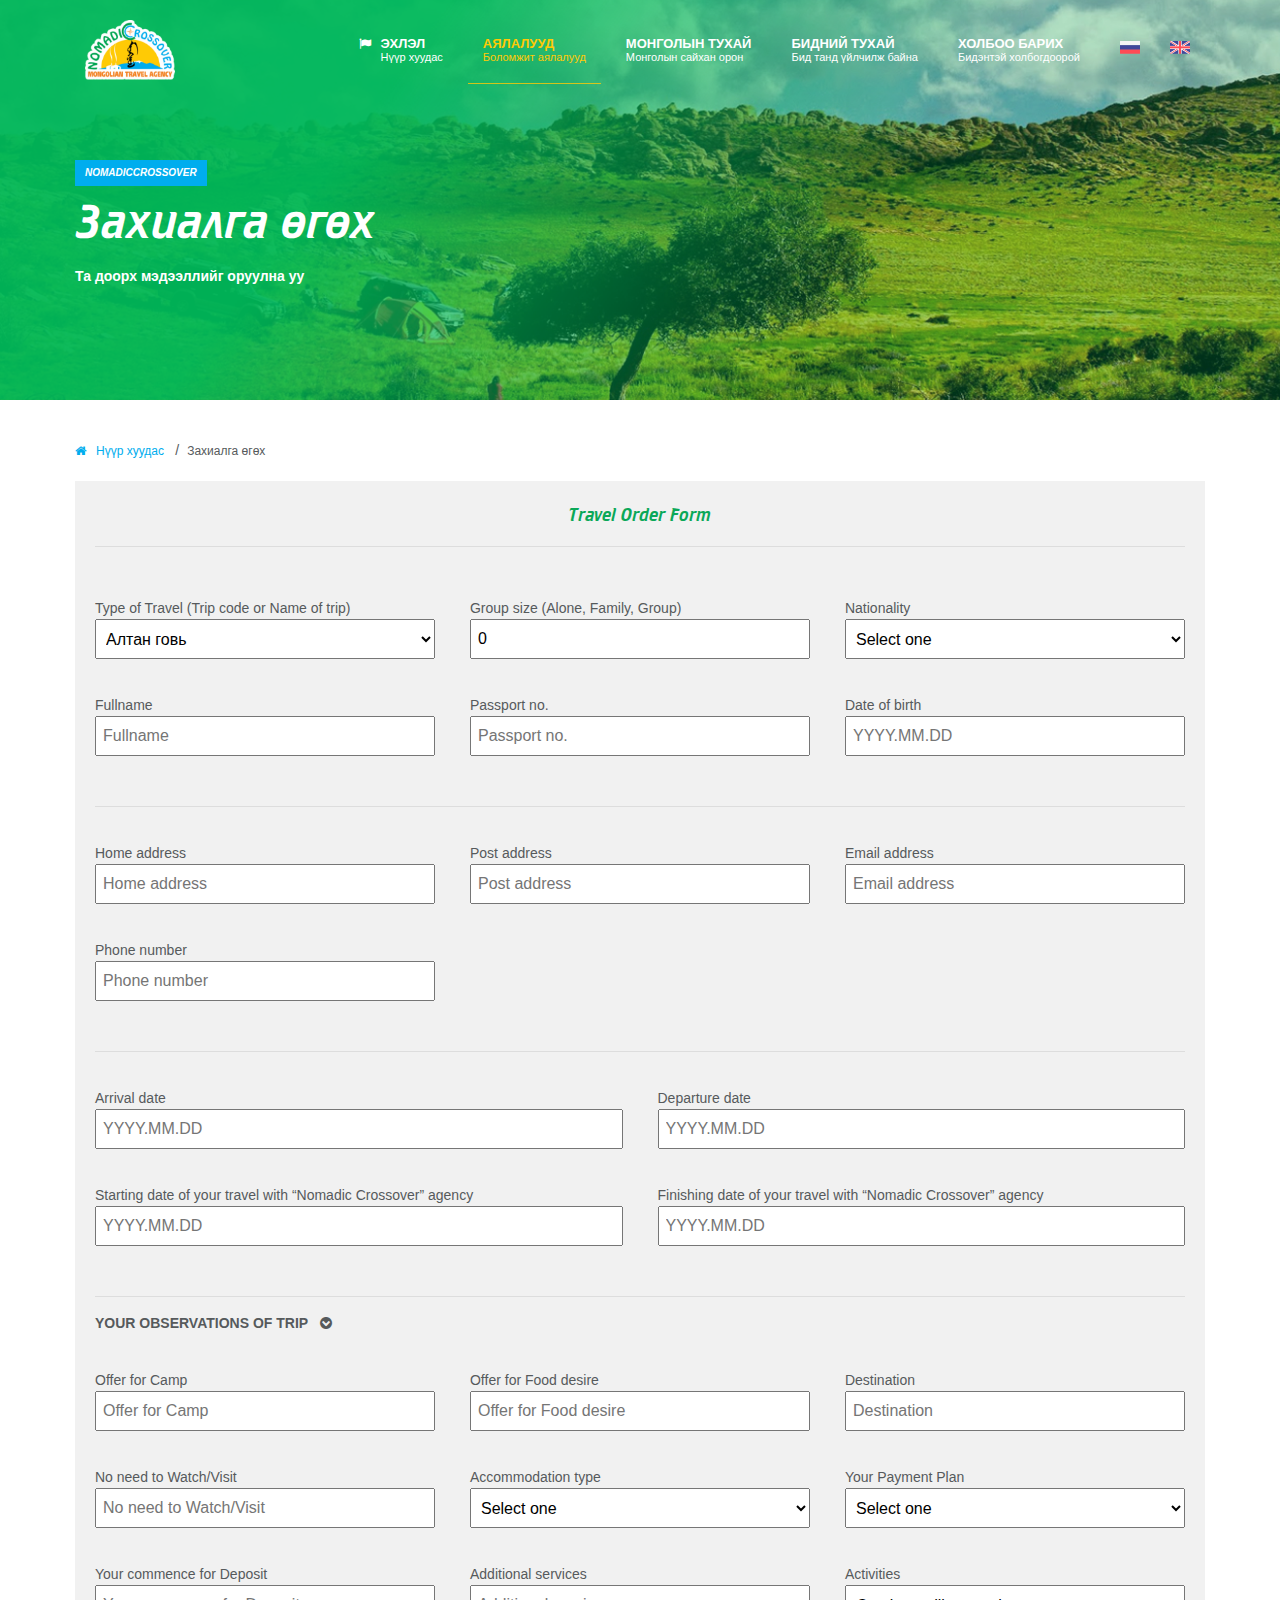
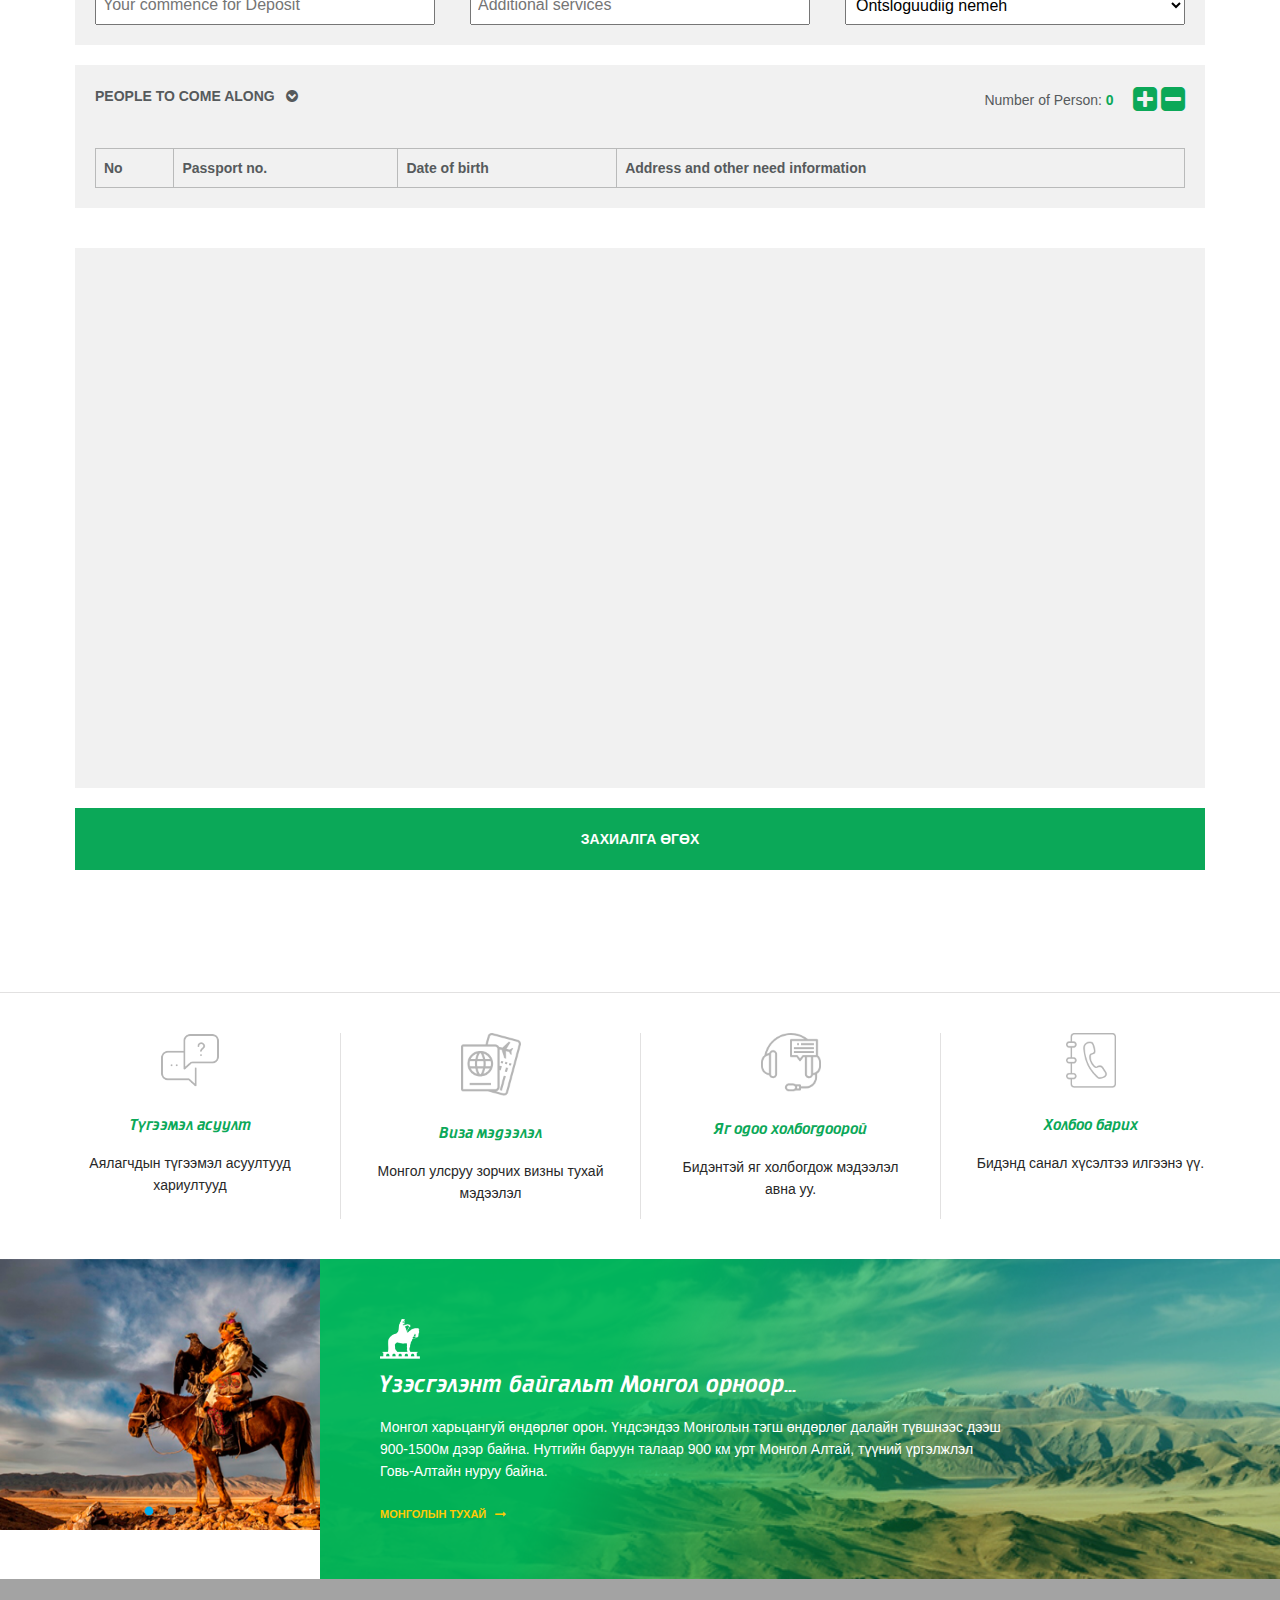
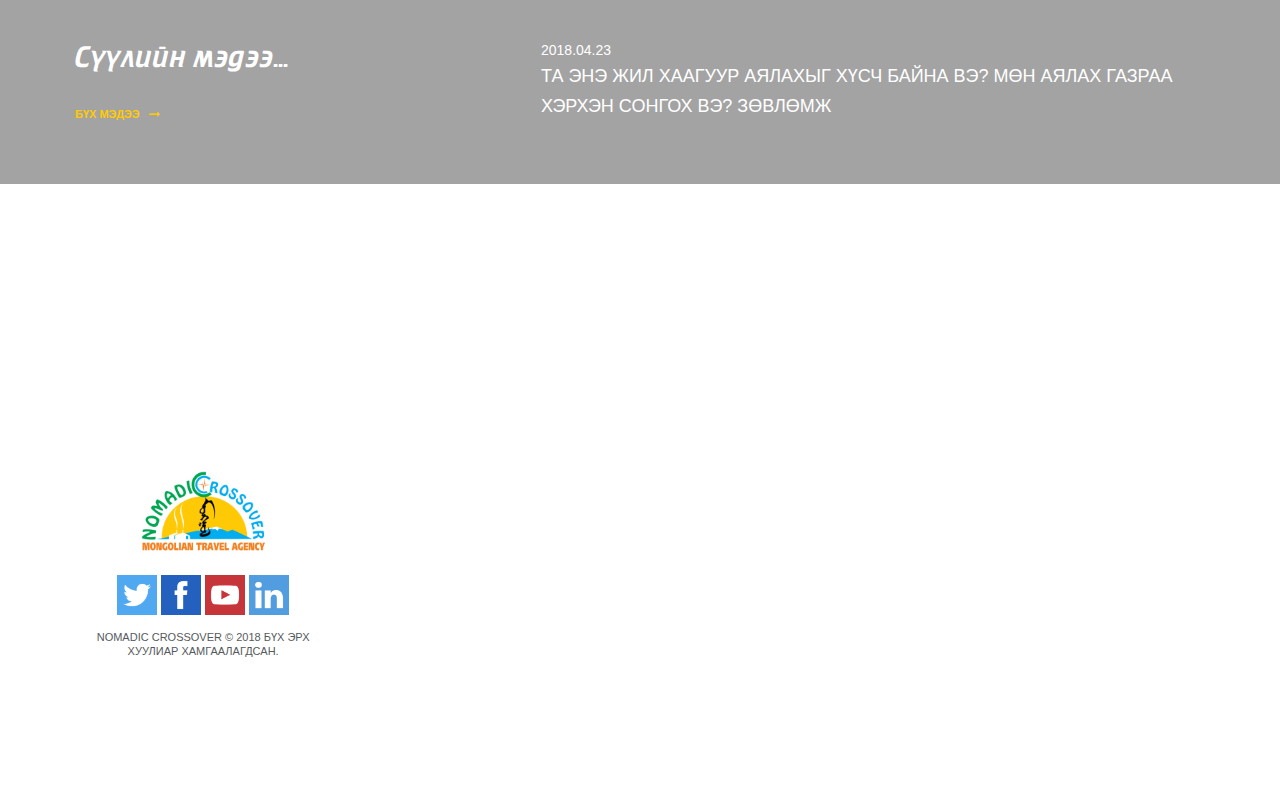
==== order.html @ 0812dbb5 "s" ====
<!DOCTYPE html>
<html>
<head>
	<title>Nomadic Cross Over | Захиалга</title>
	
	<meta charset="utf-8">
	<meta name="viewport" content="width=device-width,initial-scale=1,maximum-scale=1,user-scalable=no">
    <meta name="description" content="" />
    <meta name="keywords" content="" />
    <meta http-equiv="X-UA-Compatible" content="IE=edge,chrome=1">
    <meta name="HandheldFriendly" content="true">

    <meta property="og:title" content="" />
    <meta property="og:image" content="http://www.oooooo.com/img/social-share.jpg" />
    <meta property="og:url" content="http://www.oooooo.com/" />
    <meta property="og:site_name" content="" />
    <meta property="og:description" content="" />

   	<link rel="icon" href="img/favicon.png" type="image/png" sizes="50x50">

	<link rel="stylesheet" type="text/css" href="css/uikit.min.css" />
	<link rel="stylesheet" type="text/css" href="css/components/slideshow.css">
    <link rel="stylesheet" type="text/css" href="css/components/dotnav.css">
    <link rel="stylesheet" type="text/css" href="css/components/slidenav.css">
    <link rel="stylesheet" type="text/css" href="css/components/datepicker.css">
	<link rel="stylesheet" type="text/css" href="css/main.css">

	<link href="https://fonts.googleapis.com/css?family=Roboto:100,300,400,400i,500,500i,700,900&amp;subset=cyrillic,cyrillic-ext,latin-ext" rel="stylesheet">



</head>
<body>

    <div id="mobile-menu" class="uk-offcanvas">
        <div class="uk-offcanvas-bar uk-offcanvas-bar-flip">
            <div class="uk-text-center padding-top-bottom-30">
                <a href="index.html"><img src="img/logo.png" width="100"></a>
            </div>
            <ul class="uk-nav uk-nav-offcanvas uk-list-line" data-uk-nav>
                <li>
                    <a href="index.html">
                        <span class="uk-text-bold text-uppercase text-13 big-txt">Эхлэл</span>
                        <div class="text-light small-txt text-11">Нүүр хуудас</div>
                    </a>
                </li>
                <li class="active">
                    <a href="tours.html">
                        <span class="uk-text-bold text-uppercase text-13 big-txt">Аялалууд</span>
                        <div class="text-light small-txt text-11">Боломжит аялалууд</div>
                    </a>
                </li>
                <li>
                    <a href="mongolia.html">
                        <span class="uk-text-bold text-uppercase text-13 big-txt">Монголын тухай</span>
                        <div class="text-light small-txt text-11">Монголын сайхан орон</div>
                    </a>
                </li>
                <li>
                    <a href="about.html">
                        <span class="uk-text-bold text-uppercase text-13 big-txt">Бидний тухай</span>
                        <div class="text-light small-txt text-11">Бид танд үйлчилж байна</div>
                    </a>
                </li>
                <li>
                    <a href="contact.html">
                        <span class="uk-text-bold text-uppercase text-13 big-txt">Холбоо барих</span>
                        <div class="text-light small-txt text-11">Бидэнтэй холбогдоорой</div>
                    </a>
                </li>
                <li class="uk-nav-header text-11">
                    <i class="uk-icon uk-icon-globe"></i> &nbsp; Хэлний сонголт
                </li>
                <li>
                    <a href=""><img src="img/russia.png" width="20" /> &nbsp; Русский</a>
                </li>
                <li>
                    <a href=""><img src="img/uk.png" width="20" /> &nbsp; English</a>
                </li>
            </ul>
        </div>
    </div>


    <div id="category" class="uk-modal">
        <div class="uk-modal-dialog uk-padding-remove">
            <a class="uk-modal-close uk-close text-white text-18 margin-right-20 margin-top-20" style="opacity: 1;"></a>
            <div class="back-gradient padding-40" >
                <div class="text-white text-uppercase text-11 uk-text-bold  uk-text-bold">
                    <i class="uk-icon uk-icon-th-large"></i> &nbsp; Үндсэн цэс
                </div>
                <ul class="uk-list uk-list-space text-white margin-top-20 list-white">
                    <li><a href="about.html">Бидний тухай</a></li>
                    <li><a href="news.html">Мэдээ мэдээлэл</a></li>
                    <li ><a href="mongolia.html">Монголын тухай</a></li>
                    <li><a href="visa.html">Виза мэдээлэл</a></li>
                    <li><a href="faq.html">Түгээмэл асуултууд</a></li>
                    <li><a href="must.html">Заавах үзэх газрууд</a></li>
                    <li><a href="contact.html">Холбоо барих</a></li>
                    <li><a href="feedback.html">Сэтгэгдэлүүд</a></li>
                </ul>     
            </div>
            <div class="back-dark-green">
                <a href="about.html"><img src="img/zahialga.jpg" /></a>
            </div>
        </div>
    </div>

    <div class="uk-cover-background uk-position-relative header-background" style="background-image: url('img/page-header-img.jpg');">
        <img class="small-height-400 other-page-header-img" src="img/background-slide-back.png" width="100%" height="" alt="">
        <div class="uk-position-cover">
            <div class="uk-container uk-container-center">
                <div class="uk-clearfix">
                    <div class="uk-float-left">
                        <a href="index.html" class="logo-clear"><img src="img/logo.png" width="90" /></a>
                    </div>
                    <div class="uk-float-right">
                        <a href="#mobile-menu" class="uk-hidden-large margin-top-8 uk-display-inline-block margin-top-30 margin-right-20" data-uk-offcanvas="{mode:'slide'}">
                            <i class="uk-icon uk-icon-large uk-icon-bars text-white"></i>
                        </a>

                        <ul class="uk-nav uk-flex main-menu uk-visible-large">
                            <li>
                                <a href="index.html">
                                    <div class="uk-flex">
                                        <div class="menu-icon"><i class="uk-icon uk-icon-flag"></i> </div>
                                        <div class="menu-item">
                                            <span class="uk-text-bold text-uppercase text-13 big-txt">Эхлэл</span>
                                            <div class="text-light small-txt text-11">Нүүр хуудас</div>
                                        </div>
                                    </div>
                                </a>
                            </li>
                            <li class="active">
                                <a href="tours.html">
                                    <div class="menu-item">
                                        <span class="uk-text-bold text-uppercase text-13 big-txt">Аялалууд</span>
                                        <div class="text-light small-txt text-11">Боломжит аялалууд</div>
                                    </div>
                                </a>
                            </li>
                            <li>
                                <a href="mongolia.html">
                                    <div class="menu-item">
                                        <span class="uk-text-bold text-uppercase text-13 big-txt">Монголын тухай</span>
                                        <div class="text-light small-txt text-11">Монголын сайхан орон</div>
                                    </div>
                                </a>
                            </li>
                            <li>
                                <a href="about.html">
                                    <div class="menu-item">
                                        <span class="uk-text-bold text-uppercase text-13 big-txt">Бидний тухай</span>
                                        <div class="text-light small-txt text-11">Бид танд үйлчилж байна</div>
                                    </div>
                                </a>
                            </li>
                            <li>
                                <a href="contact.html">
                                    <div class="menu-item">
                                        <span class="uk-text-bold text-uppercase text-13 big-txt">Холбоо барих</span>
                                        <div class="text-light small-txt text-11">Бидэнтэй холбогдоорой</div>
                                    </div>
                                </a>
                            </li>
                            <li class="flag">
                                <a href=""><img src="img/russia.png" width="20" /></a>
                            </li>
                            <li class="flag" style="margin-left: 0px;">
                                <a href=""><img src="img/uk.png" width="20" /></a>
                            </li>
                        </ul>
                    </div>
                </div>

                <div class="uk-clearfix">
                    <div class="uk-float-left">
                        <div class="margin-top-70">
                            <span class="back-blue padding-right-10 padding-left-10 padding-top-bottom-5 text-white text-uppercase uk-text-bold text-10 text-italic uk-display-inline-block margin-bottom-10 name-tag">
                                NomadicCrossover
                            </span>

                            <h2 class="header-title text-white text-48 small-text-36 uk-margin-remove uk-padding-remove">
                                Захиалга өгөх
                            </h2>

                            <p class="text-white uk-text-bold">
                                Та доорх мэдээллийг оруулна уу
                            </p>

                        </div>
                    </div>
                    
                </div>
                
            </div>
        </div>
    </div>

    <div class="padding-bottom-100">
        <div class="uk-container uk-container-center">

            <div class="margin-top-40">
                <ul class="uk-breadcrumb bread text-12">
                    <li><a href="index.html" class="text-blue"><i class="uk-icon uk-icon-home"></i> &nbsp; Нүүр хуудас</a></li>
                    <li class="uk-active"><span>Захиалга өгөх</span></li>
                </ul>
            </div>
            
            <div class="back-gray padding-20 margin-top-20">
                <p class="text-18 text-green cricket uk-text-center">Travel Order Form</p>
                <hr class="margin-bottom-50">
                <div class="uk-grid" data-uk-grid-margin>
                    <div class="uk-width-large-1-3 uk-width-medium-1-2 uk-width-small-1-1">
                        <div class="uk-form-row">
                            <label class="uk-form-label" for="form-s-it">
                                Type of Travel (Trip code or Name of trip)
                            </label>
                            <div class="uk-form-controls">
                                 <select class="uk-width-1-1 uk-form-large">
                                    <option>Алтан говь</option>
                                    <option>Хөвсгөл ээж</option>
                                    <option>Түүхэн нийслэл</option>
                                    <option>Говь хангайн хязгаар</option>
                                    <option>Агуу цайны зам</option>
                                    <option>Хааны нутаг</option>
                                </select>
                            </div>
                        </div>
                    </div>
                    <div class="uk-width-large-1-3 uk-width-medium-1-2 uk-width-small-1-1">
                        <div class="uk-form-row">
                            <label class="uk-form-label" for="form-s-it">
                                Group size (Alone, Family, Group)
                            </label>
                            <div class="uk-form-controls">
                                <input type="number" id="person_number" value="0" placeholder="Group size" class="uk-width-1-1 uk-form-large">    
                            </div>
                        </div>
                    </div>
                    <div class="uk-width-large-1-3 uk-width-medium-1-2 uk-width-small-1-1">
                        <div class="uk-form-row">
                            <label class="uk-form-label" for="form-s-it">
                                Nationality
                            </label>
                            <div class="uk-form-controls">
                                <select class="uk-width-1-1 uk-form-large">
                                    <option>Select one</option>
                                    <option>Afghanistan</option>
                                    <option>Albania</option>
                                    <option>Austria</option>
                                    <option>Australia</option>
                                    <option>Argentina</option>
                                    <option>Bahamas, The</option>
                                </select>
                            </div>
                        </div>
                    </div>


                    <div class="uk-width-large-1-3 uk-width-medium-1-2 uk-width-small-1-1">
                        <div class="uk-form-row">
                            <label class="uk-form-label" for="form-s-it">
                                Fullname
                            </label>
                            <div class="uk-form-controls">
                                <input type="text" placeholder="Fullname" class="uk-width-1-1 uk-form-large" required>    
                            </div>
                        </div>
                    </div>
                    <div class="uk-width-large-1-3 uk-width-medium-1-2 uk-width-small-1-1">
                        <div class="uk-form-row">
                            <label class="uk-form-label" for="form-s-it">
                                Passport no.
                            </label>
                            <div class="uk-form-controls">
                                <input type="text" placeholder="Passport no." class="uk-width-1-1 uk-form-large" required>    
                            </div>
                        </div>
                    </div>
                    <div class="uk-width-large-1-3 uk-width-medium-1-2 uk-width-small-1-1">
                        <div class="uk-form-row">
                            <label class="uk-form-label" for="form-s-it">
                                Date of birth
                            </label>
                            <div class="uk-form-controls">
                                <input type="text" placeholder="YYYY.MM.DD" class="uk-width-1-1 uk-form-large" data-uk-datepicker="{format:'YYYY.MM.DD'}" required>
                            </div>
                        </div>
                    </div>
                    <div class="uk-width-large-1-1 uk-width-medium-1-1 uk-width-small-1-1"><hr></div>
                    <div class="uk-width-large-1-3 uk-width-medium-1-2 uk-width-small-1-1">
                        <div class="uk-form-row">
                            <label class="uk-form-label" for="form-s-it">
                                Home address
                            </label>
                            <div class="uk-form-controls">
                                <input type="text" placeholder="Home address" class="uk-width-1-1 uk-form-large" required>    
                            </div>
                        </div>
                    </div>
                    <div class="uk-width-large-1-3 uk-width-medium-1-2 uk-width-small-1-1">
                        <div class="uk-form-row">
                            <label class="uk-form-label" for="form-s-it">
                                Post address
                            </label>
                            <div class="uk-form-controls">
                                <input type="text" placeholder="Post address" class="uk-width-1-1 uk-form-large" required>    
                            </div>
                        </div>
                    </div>
                    <div class="uk-width-large-1-3 uk-width-medium-1-2 uk-width-small-1-1">
                        <div class="uk-form-row">
                            <label class="uk-form-label" for="form-s-it">
                                Email address
                            </label>
                            <div class="uk-form-controls">
                                <input type="email" placeholder="Email address" class="uk-width-1-1 uk-form-large" required>    
                            </div>
                        </div>
                    </div>
                    <div class="uk-width-large-1-3 uk-width-medium-1-2 uk-width-small-1-1">
                        <div class="uk-form-row">
                            <label class="uk-form-label" for="form-s-it">
                                Phone number
                            </label>
                            <div class="uk-form-controls">
                                <input type="text" placeholder="Phone number" class="uk-width-1-1 uk-form-large" required>    
                            </div>
                        </div>
                    </div>
                    <div class="uk-width-large-1-1 uk-width-medium-1-1 uk-width-small-1-1"><hr></div>
                    <div class="uk-width-large-1-2 uk-width-medium-1-2 uk-width-small-1-1">
                        <div class="uk-form-row">
                            <label class="uk-form-label" for="form-s-it">
                                Arrival date
                            </label>
                            <div class="uk-form-controls">
                                <input type="text" placeholder="YYYY.MM.DD" class="uk-width-1-1 uk-form-large" data-uk-datepicker="{format:'YYYY.MM.DD'}" required>
                            </div>
                        </div>
                    </div>
                    <div class="uk-width-large-1-2 uk-width-medium-1-2 uk-width-small-1-1">
                        <div class="uk-form-row">
                            <label class="uk-form-label" for="form-s-it">
                                Departure date
                            </label>
                            <div class="uk-form-controls">
                                <input type="text" placeholder="YYYY.MM.DD" class="uk-width-1-1 uk-form-large" data-uk-datepicker="{format:'YYYY.MM.DD'}" required>
                            </div>
                        </div>
                    </div>
                    <div class="uk-width-large-1-2 uk-width-medium-1-2 uk-width-small-1-1">
                        <div class="uk-form-row">
                            <label class="uk-form-label" for="form-s-it">
                                Starting date of your travel with “Nomadic Crossover” agency
                            </label>
                            <div class="uk-form-controls">
                                <input type="text" placeholder="YYYY.MM.DD" class="uk-width-1-1 uk-form-large" data-uk-datepicker="{format:'YYYY.MM.DD'}" required>
                            </div>
                        </div>
                    </div>
                    <div class="uk-width-large-1-2 uk-width-medium-1-2 uk-width-small-1-1">
                        <div class="uk-form-row">
                            <label class="uk-form-label" for="form-s-it">
                                Finishing date of your travel with “Nomadic Crossover” agency
                            </label>
                            <div class="uk-form-controls">
                                <input type="text" placeholder="YYYY.MM.DD" class="uk-width-1-1 uk-form-large" data-uk-datepicker="{format:'YYYY.MM.DD'}" required>
                            </div>
                        </div>
                    </div>

                    <div class="uk-width-large-1-1 uk-width-medium-1-1 uk-width-small-1-1">
                        <hr>
                        <span class="text-uppercase uk-text-bold">
                            Your Observations of trip &nbsp; <i class="uk-icon uk-icon-chevron-circle-down"></i>
                        </span>
                    </div>

                    <div class="uk-width-large-1-3 uk-width-medium-1-2 uk-width-small-1-1">
                        <div class="uk-form-row">
                            <label class="uk-form-label" for="form-s-it">
                                Offer for Camp
                            </label>
                            <div class="uk-form-controls">
                                <input type="text" placeholder="Offer for Camp" class="uk-width-1-1 uk-form-large">    
                            </div>
                        </div>
                    </div>

                    <div class="uk-width-large-1-3 uk-width-medium-1-2 uk-width-small-1-1">
                        <div class="uk-form-row">
                            <label class="uk-form-label" for="form-s-it">
                                Offer for Food desire
                            </label>
                            <div class="uk-form-controls">
                                <input type="text" placeholder="Offer for Food desire" class="uk-width-1-1 uk-form-large" >    
                            </div>
                        </div>
                    </div>

                    <div class="uk-width-large-1-3 uk-width-medium-1-2 uk-width-small-1-1">
                        <div class="uk-form-row">
                            <label class="uk-form-label" for="form-s-it">
                                Destination
                            </label>
                            <div class="uk-form-controls">
                                <input type="text" placeholder="Destination" class="uk-width-1-1 uk-form-large">    
                            </div>
                        </div>
                    </div>

                    <div class="uk-width-large-1-3 uk-width-medium-1-2 uk-width-small-1-1">
                        <div class="uk-form-row">
                            <label class="uk-form-label" for="form-s-it">
                                No need to Watch/Visit
                            </label>
                            <div class="uk-form-controls">
                                <input type="text" placeholder="No need to Watch/Visit" class="uk-width-1-1 uk-form-large">    
                            </div>
                        </div>
                    </div>

                    <div class="uk-width-large-1-3 uk-width-medium-1-2 uk-width-small-1-1">
                        <div class="uk-form-row">
                            <label class="uk-form-label" for="form-s-it">
                                Accommodation type
                            </label>
                            <div class="uk-form-controls">
                                <select class="uk-width-1-1 uk-form-large" id="accommodation_select">
                                    <option >Select one</option>
                                    <option value="1">Apartment</option>
                                    <option value="2">Ger</option>
                                    <option value="3">Tent</option>
                                    <option value="0">Other</option>
                                </select>
                                <div class="margin-top-5 accommodation_other" style="display: none;">
                                    <input type="text" placeholder="Other ..." class="uk-width-1-1 uk-form-large">    
                                </div>
                            </div>
                        </div>
                    </div>

                    <div class="uk-width-large-1-3 uk-width-medium-1-2 uk-width-small-1-1">
                        <div class="uk-form-row">
                            <label class="uk-form-label" for="form-s-it">
                                Your Payment Plan
                            </label>
                            <div class="uk-form-controls">
                                <select class="uk-width-1-1 uk-form-large" id="payment_plan_select">
                                    <option >Select one</option>
                                    <option value="1">100% /discount 10%/</option>
                                    <option value="2">50% /discount 5%/</option>
                                    <option value="0">Other</option>
                                </select>
                                <div class="margin-top-5 payment_plan_other" style="display: none;">
                                    <input type="number" placeholder="Other ..." class="uk-width-1-1 uk-form-large">    
                                </div>
                            </div>
                        </div>
                    </div>

                    <div class="uk-width-large-1-3 uk-width-medium-1-2 uk-width-small-1-1">
                        <div class="uk-form-row">
                            <label class="uk-form-label" for="form-s-it">
                                Your commence for Deposit 
                            </label>
                            <div class="uk-form-controls">
                                <input type="number" placeholder="Your commence for Deposit " class="uk-width-1-1 uk-form-large">    
                            </div>
                        </div>
                    </div>

                    <div class="uk-width-large-1-3 uk-width-medium-1-2 uk-width-small-1-1">
                        <div class="uk-form-row">
                            <label class="uk-form-label" for="form-s-it">
                                Additional services
                            </label>
                            <div class="uk-form-controls">
                                <input type="text" placeholder="Additional services" class="uk-width-1-1 uk-form-large">    
                            </div>
                        </div>
                    </div>

                    <div class="uk-width-large-1-3 uk-width-medium-1-2 uk-width-small-1-1">
                        <div class="uk-form-row">
                            <label class="uk-form-label" for="form-s-it">
                                Activities
                            </label>
                            <div class="uk-form-controls">
                                <select class="uk-width-1-1 uk-form-large" id="activities">
                                    <option >Ontsloguudiig nemeh</option>
                                </select>
                                <div class="margin-top-5 activities_other" style="display: none;">
                                    <input type="number" placeholder="Other ..." class="uk-width-1-1 uk-form-large">
                                </div>
                            </div>
                        </div>
                    </div>

                    
                </div>
            </div>

            <div class="back-gray padding-20 margin-top-20">
                <div class="uk-grid" data-uk-grid-margin>
                    <div class="uk-width-large-1-1 uk-width-medium-1-1 uk-width-small-1-1">
                        <div class="uk-clearfix">
                            <div class="uk-float-left">
                                <span class="text-uppercase uk-text-bold">
                                    People to come along &nbsp; <i class="uk-icon uk-icon-chevron-circle-down"></i>
                                </span>
                            </div>
                            <div class="uk-float-right">
                                Number of Person: <span class="personNumber uk-text-bold text-green">0</span> &nbsp;&nbsp;&nbsp;

                                <i class="uk-icon uk-icon-plus-square uk-icon-medium text-green" id="plus-btn"></i>
                                <i class="uk-icon uk-icon-minus-square uk-icon-medium text-green" id="minus-btn"></i>
                                
                            </div>
                        </div>
                        
                    </div>

                    <div class="uk-width-large-1-1 uk-width-medium-1-1 uk-width-small-1-1">
                        <table class="uk-table">
                            <thead>
                                <tr>
                                    <td>No</td>
                                    <td>Passport no.</td>
                                    <td>Date of birth</td>
                                    <td>Address and other need information </td>
                                </tr>    
                            </thead>
                            <tbody class="tbody back-white " id="persons_table_info">
                                
                            </tbody>
                        </table>
                    </div>


                </div>
                <div id="container"></div>
            </div>

            <div class="back-gray padding-20 margin-top-40" style="height: 500px;overflow: scroll;">

                <!-- End vilchilgeenii nuhtsul baina -->
            </div>

            <div class="margin-top-20 back-gray">
                <a href="" class="uk-display-block back-green padding-20 text-white text-uppercase uk-text-bold uk-text-center">Захиалга өгөх</a>
            </div>


            
            <br>

        </div>
    </div>



    <div class="padding-top-bottom-40 border-top-1" id="zogs">
        <div class="uk-container uk-container-center">
            <div class="uk-grid uk-grid-divider uk-text-center" data-uk-grid-margin>
                <div class="uk-width-large-1-4 uk-width-medium-1-4 uk-width-small-1-1">
                    <a href="faq.html">
                        <img src="img/home-icon1.png" width="60" />
                        <h5 class="cricket text-16 text-green">Түгээмэл асуулт</h5>
                        <p class="text-black">
                            Аялагчдын түгээмэл асуултууд хариултууд
                        </p>
                    </a>
                </div>
                <div class="uk-width-large-1-4 uk-width-medium-1-4 uk-width-small-1-1">
                    <a href="visa.html">
                        <img src="img/home-icon2.png" width="60" />
                        <h5 class="cricket text-16 text-green">Виза мэдээлэл</h5>
                        <p class="text-black">
                            Монгол улсруу зорчих визны тухай мэдээлэл
                        </p>
                    </a>
                </div>
                <div class="uk-width-large-1-4 uk-width-medium-1-4 uk-width-small-1-1">
                    <a href="">
                        <img src="img/home-icon3.png" width="60" />
                        <h5 class="cricket text-16 text-green">Яг одоо холбогдоорой</h5>
                        <p class="text-black">
                            Бидэнтэй яг холбогдож мэдээлэл авна уу.
                        </p>
                    </a>
                </div>
                <div class="uk-width-large-1-4 uk-width-medium-1-4 uk-width-small-1-1">
                    <a href="contact.html">
                        <img src="img/home-icon4.png" width="50" />
                        <h5 class="cricket text-16 text-green">Холбоо барих</h5>
                        <p class="text-black">
                            Бидэнд санал хүсэлтээ илгээнэ үү.
                        </p>
                    </a>
                </div>
            </div>
        </div>
	</div>

  <div class="">
        <div class="uk-grid uk-grid-collapse" data-uk-grid-margin data-uk-grid-match="{target:'.video-section-height'}">
            <div class="uk-width-large-1-4 uk-width-medium-1-3 uk-width-small-1-1">
                
                
                <div class="uk-slidenav-position uk-hidden-small" data-uk-slideshow="{kenburns:true}">
                    <ul class="uk-slideshow">
                        <li><img src="img/bird.png" /></li>
                        <li><img src="img/bird.png" /></li>
                    </ul>
                    
                    <ul class="uk-dotnav uk-dotnav-contrast uk-position-bottom uk-flex-center">
                        <li data-uk-slideshow-item="0"><a href=""></a></li>
                        <li data-uk-slideshow-item="1"><a href=""></a></li>
                    </ul>
                </div>
            </div>
            <div class="uk-width-large-3-4 uk-width-medium-2-3 uk-width-small-1-1">
                <div class="uk-cover-background uk-position-relative slide-section-container">
                    <img src="img/slide-back-section.jpg" class="slide-section-img" width="100%" height="" alt="">
                    <div class="uk-position-cover padding-60 small-padding-30 slide-section-height slider-section-gradient">
                        <h4 class="text-white cricket text-24 margin-top-0">
                            <img src="img/chingis.png" width="40" />
                            
                            <div class="margin-top-10">Үзэсгэлэнт байгальm Монгол орноор...</div>
                        </h4>
                        <p class="uk-width-large-3-4 text-white">
                            Монгол харьцангуй өндөрлөг орон. Үндсэндээ Монголын тэгш өндөрлөг далайн түвшнээс дээш 900-1500м дээр байна. Нутгийн баруун талаар 900 км урт Монгол Алтай, түүний үргэлжлэл Говь-Алтайн нуруу байна.
                        </p>

                        <a href="mongolia.html" class="text-yellow text-uppercase uk-text-bold text-11 uk-display-inline-block margin-top-10">
                            МОНГОЛЫН ТУХАЙ &nbsp; <i class="uk-icon uk-icon-long-arrow-right"></i>
                        </a>
                    </div>
                </div>
            </div>
        </div>
    </div>

    <div class="padding-top-bottom-60 back-dark-gray">
        <div class="uk-container uk-container-center">
            <div class="uk-grid small-text-center" data-uk-grid-margin>
                <div class="uk-width-large-2-5 uk-width-medium-1-3 uk-width-small-1-1">
                    <div class="cricket text-30 text-white">
                        Сүүлийн мэдээ...
                    </div>

                    <a href="news.html" class="text-yellow text-uppercase uk-text-bold text-11 uk-display-inline-block margin-top-30">
                        Бүх мэдээ &nbsp; <i class="uk-icon uk-icon-long-arrow-right"></i>
                    </a>
                </div>
                <div class="uk-width-large-3-5 uk-width-medium-2-3 uk-width-small-1-1">
                    <a href="">
                        <span class="text-white">2018.04.23</span>
                        <h3 class="text-light text-uppercase text-18 text-white uk-margin-remove uk-padding-remove">
                            ТА ЭНЭ ЖИЛ ХААГУУР АЯЛАХЫГ ХҮСЧ БАЙНА ВЭ?  МӨН АЯЛАХ ГАЗРАА ХЭРХЭН СОНГОХ ВЭ? ЗӨВЛӨМЖ 
                        </h3>
                    </a>
                </div>
            </div>
        </div>
    </div>


    <div class="" data-uk-scrollspy="{cls:'uk-animation-fade', repeat: true}">
        <div class="uk-container-center uk-container">
            <div class="border-gray-1 padding-40 margin-top-60 margin-bottom-50">
                <div class="uk-clearfix uk-flex-middle small-center">
                    <div class="uk-float-left small-display-block">
                        <h4 class="text-22 text-uppercase text-green uk-margin-remove uk-padding-remove" style="line-height: 23px !important;">
                            Бидэнтэй холбогдох
                        </h4>
                        <p class="text-black text-light uk-margin-bottom-remove uk-padding-remove" style="margin-top: 5px !important;">
                            Танд ямар нэгэн асуулт байна уу?
                        </p>
                    </div>
                    <div class="uk-float-right padding-top-10 small-display-block small-margin-top-30 small-center">
                        <a href="" class="text-green">
                            <i class="uk-icon uk-icon-facebook-square uk-icon-small text-green"></i> &nbsp; Фэйсбүүк
                        </a>
                        <a href="" class="text-green margin-left-30">
                            <i class="uk-icon uk-icon-twitter-square uk-icon-small text-green"></i> &nbsp; Твиттер
                        </a>
                        <a href="contact.html" class="text-medium padding-right-30 padding-left-30 padding-top-10 padding-bottom-10 margin-left-20 uk-display-inline-block text-white back-green text-medium margin-left-40  small-margin-top-30 small-margin-left-remove small-center">
                            Бидэнтэй холбоо барих &nbsp;&nbsp;&nbsp;  <i class="uk-icon uk-icon-long-arrow-right"></i>
                        </a>
                    </div>
                </div>
            </div>
        </div>
    </div>

    <footer>
            <div class="margin-top-40 margin-bottom-80">
                <div class="uk-container uk-container-center small-center">
                    <div class="uk-grid" data-uk-grid-margin>
                        <div class="uk-width-large-1-4 uk-width-medium-1-4 uk-width-small-1-1">
                            <div class="uk-text-center">
                                <a href=""><img src="img/logo.png" /></a><br>
                                <div class="margin-top-20">
                                    <a href=""><img src="img/twitter.png" width="40"></a>
                                    <a href=""><img src="img/facebook.png" width="40"></a>
                                    <a href=""><img src="img/youtube.png" width="40"></a>
                                    <a href=""><img src="img/linkedin.png" width="40"></a>
                                </div>
                                <p class="text-uppercase text-11">
                                    NOMADIC CROSSOVER  © 2018  БҮХ ЭРХ ХУУЛИАР ХАМГААЛАГДСАН. 
                                </p>
                            </div>
                        </div>
                        <div class="uk-width-large-1-4 uk-width-medium-1-4 uk-width-small-1-1">
                            <h4 class="text-green text-uppercase text-12 text-medium" data-uk-scrollspy="{cls:'uk-animation-slide-top', repeat: true}">Vндсэн цэс</h4>
                            <ul class="uk-list uk-list-space text-black text-12 uk-margin-remove uk-padding-remove" data-uk-scrollspy="{cls:'uk-animation-slide-top', repeat: true}">
                                <li><a href="index.html" class="text-black">Эхлэл</a></li>
                                <li><a href="tours.html" class="text-black">Аялалууд</a></li>
                                <li><a href="news.html" class="text-black">Мэдээ мэдээлэл</a></li>
                                <li><a href="about.html" class="text-black">Бидний тухай</a></li>
                                <li><a href="contact.html" class="text-black">Холбоо барих</a></li>
                            </ul>
                        </div>
                        <div class="uk-width-large-1-4 uk-width-medium-1-4 uk-width-small-1-1">
                            <h4 class="text-green text-uppercase text-12 text-medium" data-uk-scrollspy="{cls:'uk-animation-slide-top', repeat: true}">Улаанбаатар хот</h4>
                            <p data-uk-scrollspy="{cls:'uk-animation-slide-top', repeat: true}">
                                Хан-уул дүүрэг, 11-р хороо, Их Монгол улсын гудамж, Ривер Гарден хотхон, Ривер Тауэр, 2 давхар 205 тоот
                            </p>
                            <div class="uk-flex small-display-block small-center" data-uk-scrollspy="{cls:'uk-animation-slide-top', repeat: true}">
                                <div class=""><i class="uk-icon uk-icon-phone text-green"></i></div>
                                <div class="margin-left-10">
                                    7710 7171, <br>
                                    9935 2089
                                </div>
                            </div>
                        </div>
                        <div class="uk-width-large-1-4 uk-width-medium-1-4 uk-width-small-1-1">
                            <h4 class="text-green text-uppercase text-12 text-medium" data-uk-scrollspy="{cls:'uk-animation-slide-top', repeat: true}">Эрдэнэт</h4>
                            <p data-uk-scrollspy="{cls:'uk-animation-slide-top', repeat: true}">
                                Орхон аймаг, Баян-Өндөр сум, Тюряковын гудамж, Вэнс компанийн байр Эрдэнэт хот
                            </p>
                            <div class="uk-flex  small-display-block" data-uk-scrollspy="{cls:'uk-animation-slide-top', repeat: true}">
                                <div class=""><i class="uk-icon uk-icon-phone text-green"></i></div>
                                <div class="margin-left-10">
                                    7035 3715, <br>
                                    9935 2089
                                </div>
                            </div>
                        </div>
                    </div>
                </div>
            </div>

            <div class="back-black padding-top-bottom-10">
                <div class="uk-container uk-container-center">
                    <div class="uk-clearfix small-center">
                        <div class="uk-float-left small-display-block text-white text-11" style="margin-top: 5px;" data-uk-scrollspy="{cls:'uk-animation-slide-top', repeat: true}">
                            Вэнс ХХК.  Бүх эрх хуулиар хамгаалагдсан. &copy; 2018 он.
                        </div>
                        <div class="uk-float-right small-display-block small-margin-top-10" data-uk-scrollspy="{cls:'uk-animation-slide-top', repeat: true}">
                            <a href="" class="text-white"><i class="uk-icon uk-icon-facebook"></i></a>&nbsp;&nbsp;&nbsp;
                            <a href="" class="text-white"><i class="uk-icon uk-icon-twitter"></i></a>&nbsp;&nbsp;&nbsp;
                            <a href="" class="text-white"><i class="uk-icon uk-icon-instagram"></i></a>
                        </div>
                    </div>
                </div>
            </div>
    </footer>


    <!-- Load Facebook SDK for JavaScript -->
    <div id="fb-root"></div>
    <script>(function(d, s, id) {
      var js, fjs = d.getElementsByTagName(s)[0];
      if (d.getElementById(id)) return;
      js = d.createElement(s); js.id = id;
      js.src = 'https://connect.facebook.net/en_US/sdk/xfbml.customerchat.js#xfbml=1&version=v2.12&autoLogAppEvents=1';
      fjs.parentNode.insertBefore(js, fjs);
    }(document, 'script', 'facebook-jssdk'));</script>

    <!-- Your customer chat code -->
    <div class="fb-customerchat"
      attribution="setup_tool"
      page_id="1668659086519519"
      theme_color="#67b868">
    </div>
    

    <script src="https://ajax.googleapis.com/ajax/libs/jquery/2.1.4/jquery.min.js"></script>
    <script type="text/javascript" src="js/uikit.min.js"></script>
    <script type="text/javascript" src="js/tilt.jquery.js"></script>
    <script type="text/javascript" src="js/components/parallax.min.js"></script>
    <script type="text/javascript" src="js/components/sticky.min.js"></script>
    <script type="text/javascript" src="js/components/slideshow.min.js"></script>
    <script type="text/javascript" src="js/components/datepicker.min.js"></script>
    <script type="text/javascript" src="js/main.js"></script>

    <script type="text/javascript">
        $('.header-extra-img').tilt({
            glare: true,
            maxGlare: .5
        });

      

        function displayVals() {
          var singleValues = $( this).val();

          if(singleValues == 0){
            $(".accommodation_other").show();
          }else{
            $(".accommodation_other").hide();
          }
        }
         
        $( "#accommodation_select" ).change( displayVals );


         function payment_plan() {
          var singleValues = $( this).val();

          if(singleValues == 0){
            $(".payment_plan_other").show();
          }else{
            $(".payment_plan_other").hide();
          }
        }
         
        $( "#payment_plan_select" ).change( payment_plan );

        
        $('#person_number').on('input',function(e){
            var numberP = $(this).val();
            checkValue(numberP);
        });

        $("#plus-btn").click(function(){
            var valus = $("#person_number").val();
            valus = parseInt(valus) + 1;
            $("#person_number").val(valus);

            checkValue(valus);
        });

        $("#minus-btn").click(function(){
            var valus = $("#person_number").val();
            if(valus > 0){
                valus = parseInt(valus) - 1;
                $("#person_number").val(valus);
                checkValue(valus);    
            }
        });


        function checkValue(numerB){
            
            $(".personNumber").html(numerB);
            addFields(numerB);
        }

        function addFields(number){
            
            
            var container = document.getElementById("persons_table_info");

            while (container.hasChildNodes()) {
                container.removeChild(container.lastChild);
            }
            for (i=1;i<number;i++){

                
                
                var tr = document.createElement("tr");

                var count = document.createElement("td");
                var num = document.createTextNode(i);
                count.appendChild(num); 

                tr.appendChild(count);
                
                var td = document.createElement("td");
                var div = document.createElement("div");
                div.className = "uk-form-row";

                    var divControl = document.createElement("div");
                    divControl.className = "uk-form-controls";

                    var input = document.createElement("input");
                    input.name = "";
                    input.type = "text";
                    input.className = "uk-width-1-1 uk-form-large";

                    divControl.appendChild(input);
                div.appendChild(divControl);
                td.appendChild(div);

                tr.appendChild(td);


                var date = document.createElement("td");
                var divDate = document.createElement("div");
                divDate.className = "uk-form-controls";


                var inputDate = document.createElement("input");
                    inputDate.name = "";
                    inputDate.type = "text";
                    inputDate.className = "uk-width-1-1 uk-form-large";

                    inputDate.setAttribute("placeholder", "YYYY.MM.DD"); 
                    inputDate.setAttribute("data-uk-datepicker", "{format:'YYYY.MM.DD'}"); 

                divDate.appendChild(inputDate);
                date.appendChild(divDate);

                tr.appendChild(date);


                var td = document.createElement("td");
                var div = document.createElement("div");
                div.className = "uk-form-row";

                    var divControl = document.createElement("div");
                    divControl.className = "uk-form-controls";

                    var input = document.createElement("input");
                    input.name = "";
                    input.type = "text";
                    input.className = "uk-width-1-1 uk-form-large";


                    divControl.appendChild(input);
                div.appendChild(divControl);
                td.appendChild(div);

                tr.appendChild(td);





                container.appendChild(tr);
            }
        }

        
    </script>




    <span data-tilt></span>
</body>
</html>
---- css/components/slideshow.css ----
/*! UIkit 2.27.2 | http://www.getuikit.com | (c) 2014 YOOtheme | MIT License */
/* ========================================================================
   Component: Slideshow
 ========================================================================== */
/*
 * 1. Create position context
 * 2. Create stacking context to prevent z-index issues with other components
 * 3. Set width because child elements are positioned absolute. Height is set via JS
 * 4. Reset list style
 * 5. Clip child elements
 * 6. Deactivate browser history navigation in IE11
 */
.uk-slideshow {
  /* 1 */
  position: relative;
  /* 2 */
  z-index: 0;
  /* 3 */
  width: 100%;
  /* 4 */
  margin: 0;
  padding: 0;
  list-style: none;
  /* 5 */
  overflow: hidden;
  /* 6 */
  touch-action: pan-y;
}
/*
 * Sub-object item
 * 1. Position items above each other
 * 2. Expand to parent container width
 * 3. Hide by default
 */
.uk-slideshow > li {
  /* 1 */
  position: absolute;
  top: 0;
  left: 0;
  /* 2 */
  width: 100%;
  /* 3 */
  opacity: 0;
}
/*
 * Active
 * 1. Stack at first
 * 2. Show slide
 */
.uk-slideshow > .uk-active {
  /* 1 */
  z-index: 10;
  /* 2 */
  opacity: 1;
}
/*
 * Hide default images which is only relevant to keep existing proportions
 */
.uk-slideshow > li > img {
  visibility: hidden;
}
/*
 * Pointer for controls
 */
[data-uk-slideshow-slide] {
  cursor: pointer;
}
/* Modifier: `uk-slideshow-fullscreen`
 ========================================================================== */
.uk-slideshow-fullscreen,
.uk-slideshow-fullscreen > li {
  height: 100vh;
}
/* Animations
 ========================================================================== */
/*
 * Fade
 */
.uk-slideshow-fade-in {
  -webkit-animation: uk-fade 0.5s linear;
  animation: uk-fade 0.5s linear;
}
.uk-slideshow-fade-out {
  -webkit-animation: uk-fade 0.5s linear reverse;
  animation: uk-fade 0.5s linear reverse;
}
/*
 * Scroll
 */
.uk-slideshow-scroll-forward-in {
  -webkit-animation: uk-slide-right 0.5s ease-in-out;
  animation: uk-slide-right 0.5s ease-in-out;
}
.uk-slideshow-scroll-forward-out {
  -webkit-animation: uk-slide-left 0.5s ease-in-out reverse;
  animation: uk-slide-left 0.5s ease-in-out reverse;
}
.uk-slideshow-scroll-backward-in {
  -webkit-animation: uk-slide-left 0.5s ease-in-out;
  animation: uk-slide-left 0.5s ease-in-out;
}
.uk-slideshow-scroll-backward-out {
  -webkit-animation: uk-slide-right 0.5s ease-in-out reverse;
  animation: uk-slide-right 0.5s ease-in-out reverse;
}
/*
 * Scale
 */
.uk-slideshow-scale-out {
  -webkit-animation: uk-fade-scale-15 0.5s ease-in-out reverse;
  animation: uk-fade-scale-15 0.5s ease-in-out reverse;
}
/*
 * Swipe
 */
.uk-slideshow-swipe-forward-in {
  -webkit-animation: uk-slide-left-33 0.5s ease-in-out;
  animation: uk-slide-left-33 0.5s ease-in-out;
}
.uk-slideshow-swipe-forward-out {
  -webkit-animation: uk-slide-left 0.5s ease-in-out reverse;
  animation: uk-slide-left 0.5s ease-in-out reverse;
}
.uk-slideshow-swipe-backward-in {
  -webkit-animation: uk-slide-right-33 0.5s ease-in-out;
  animation: uk-slide-right-33 0.5s ease-in-out;
}
.uk-slideshow-swipe-backward-out {
  -webkit-animation: uk-slide-right 0.5s ease-in-out reverse;
  animation: uk-slide-right 0.5s ease-in-out reverse;
}
.uk-slideshow-swipe-forward-in:before,
.uk-slideshow-swipe-backward-in:before {
  content: '';
  position: absolute;
  top: 0;
  bottom: 0;
  left: 0;
  right: 0;
  z-index: 1;
  background: rgba(0, 0, 0, 0.6);
  -webkit-animation: uk-fade 0.5s ease-in-out reverse;
  animation: uk-fade 0.5s ease-in-out reverse;
}
---- css/components/dotnav.css ----
/*! UIkit 2.27.2 | http://www.getuikit.com | (c) 2014 YOOtheme | MIT License */
/* ========================================================================
   Component: Dotnav
 ========================================================================== */
/*
 * 1. Gutter
 * 2. Remove default list style
 */
.uk-dotnav {
  display: -ms-flexbox;
  display: -webkit-flex;
  display: flex;
  -ms-flex-wrap: wrap;
  -webkit-flex-wrap: wrap;
  flex-wrap: wrap;
  /* 1 */
  margin-left: -15px;
  margin-top: -15px;
  /* 2 */
  padding: 0;
  list-style: none;
}
/*
 * 1. Space is allocated solely based on content dimensions
 * 2. Horizontal gutter is using `padding` so `uk-width-*` classes can be applied
 */
.uk-dotnav > * {
  /* 1 */
  -ms-flex: none;
  -webkit-flex: none;
  flex: none;
  /* 2 */
  padding-left: 15px;
  margin-top: 15px;
}
/*
 * DEPRECATED IE9 Support
 */
.uk-dotnav:before,
.uk-dotnav:after {
  content: "";
  display: block;
  overflow: hidden;
}
.uk-dotnav:after {
  clear: both;
}
.uk-dotnav > * {
  float: left;
}
/* Items
 ========================================================================== */
/*
 * Items
 * 1. Hide text if present
 */
.uk-dotnav > * > * {
  display: block;
  box-sizing: content-box;
  width: 20px;
  height: 20px;
  border-radius: 50%;
  background: rgba(50, 50, 50, 0.1);
  /* 1 */
  text-indent: 100%;
  overflow: hidden;
  white-space: nowrap;
}
/*
 * Hover
 * 1. Apply hover style also to focus state
 * 2. Remove default focus style
 */
.uk-dotnav > * > :hover,
.uk-dotnav > * > :focus {
  background: rgba(50, 50, 50, 0.4);
  /* 2 */
  outline: none;
}
/* OnClick */
.uk-dotnav > * > :active {
  background: rgba(50, 50, 50, 0.6);
}
/* Active */
.uk-dotnav > .uk-active > * {
  background: rgba(50, 50, 50, 0.4);
}
/* Modifier: `uk-dotnav-contrast`
 ========================================================================== */
.uk-dotnav-contrast > * > * {
  background: rgba(255, 255, 255, 0.4);
}
/*
 * Hover
 * 1. Apply hover style also to focus state
 */
.uk-dotnav-contrast > * > :hover,
.uk-dotnav-contrast > * > :focus {
  background: rgba(255, 255, 255, 0.7);
}
/* OnClick */
.uk-dotnav-contrast > * > :active {
  background: rgba(255, 255, 255, 0.9);
}
/* Active */
.uk-dotnav-contrast > .uk-active > * {
  background: rgba(255, 255, 255, 0.9);
}
/* Modifier: 'uk-dotnav-vertical'
 ========================================================================== */
/*
 * DEPRECATED
 */
.uk-dotnav-vertical {
  -ms-flex-direction: column;
  -webkit-flex-direction: column;
  flex-direction: column;
}
/*
 * DEPRECATED IE9 Support
 */
.uk-dotnav-vertical > * {
  float: none;
}
---- css/components/slidenav.css ----
/*! UIkit 2.27.2 | http://www.getuikit.com | (c) 2014 YOOtheme | MIT License */
/* ========================================================================
   Component: Slidenav
 ========================================================================== */
/*
 * 1. Required for `a` elements
 * 2. Dimension
 * 3. Style
 */
.uk-slidenav {
  /* 1 */
  display: inline-block;
  /* 2 */
  box-sizing: border-box;
  width: 60px;
  height: 60px;
  /* 3 */
  line-height: 60px;
  color: rgba(50, 50, 50, 0.4);
  font-size: 60px;
  text-align: center;
}
/*
 * Hover
 * 1. Apply hover style also to focus state
 * 2. Remove default focus style
 * 3. Required for `a` elements
 * 4. Style
 */
.uk-slidenav:hover,
.uk-slidenav:focus {
  /* 2 */
  outline: none;
  /* 3 */
  text-decoration: none;
  /* 4 */
  color: rgba(50, 50, 50, 0.7);
  cursor: pointer;
}
/* Active */
.uk-slidenav:active {
  color: rgba(50, 50, 50, 0.9);
}
/*
 * Icons
 */
.uk-slidenav-previous:before {
  content: "\f104";
  font-family: FontAwesome;
}
.uk-slidenav-next:before {
  content: "\f105";
  font-family: FontAwesome;
}
/* Sub-object: `uk-slidenav-position`
 ========================================================================== */
/*
 * Create position context
 */
.uk-slidenav-position {
  position: relative;
}
/*
 * Center vertically
 */
.uk-slidenav-position .uk-slidenav {
  display: none;
  position: absolute;
  top: 50%;
  z-index: 1;
  margin-top: -30px;
}
.uk-slidenav-position:hover .uk-slidenav {
  display: block;
}
.uk-slidenav-position .uk-slidenav-previous {
  left: 20px;
}
.uk-slidenav-position .uk-slidenav-next {
  right: 20px;
}
/* Modifier: `uk-slidenav-contrast`
 ========================================================================== */
.uk-slidenav-contrast {
  color: rgba(255, 255, 255, 0.5);
}
/*
 * Hover
 * 1. Apply hover style also to focus state
 */
.uk-slidenav-contrast:hover,
.uk-slidenav-contrast:focus {
  color: rgba(255, 255, 255, 0.7);
}
/* Active */
.uk-slidenav-contrast:active {
  color: rgba(255, 255, 255, 0.9);
}
---- css/components/datepicker.css ----
/*! UIkit 2.27.2 | http://www.getuikit.com | (c) 2014 YOOtheme | MIT License */
/* ========================================================================
   Component: Datepicker
 ========================================================================== */
/*
 * 1. Highest z-index
 * 2. Reset dropdown width
 * 3. Set animation
 * 4. Needed for scale animation
 */
.uk-datepicker {
  /* 1 */
  z-index: 1050;
  /* 2 */
  width: auto;
  /* 3 */
  -webkit-animation: uk-fade 0.2s ease-in-out;
  animation: uk-fade 0.2s ease-in-out;
  /* 4 */
  -webkit-transform-origin: 0 0;
  transform-origin: 0 0;
}
/* Sub-object: `uk-datepicker-nav`
========================================================================== */
.uk-datepicker-nav {
  margin-bottom: 15px;
  text-align: center;
  line-height: 20px;
}
/*
 * Micro clearfix
 */
.uk-datepicker-nav:before,
.uk-datepicker-nav:after {
  content: "";
  display: table;
}
.uk-datepicker-nav:after {
  clear: both;
}
/*
 * Previous and next navigation
 */
.uk-datepicker-nav a {
  color: #444;
  text-decoration: none;
}
.uk-datepicker-nav a:hover {
  color: #444;
}
.uk-datepicker-previous {
  float: left;
}
.uk-datepicker-next {
  float: right;
}
.uk-datepicker-previous:after,
.uk-datepicker-next:after {
  width: 20px;
  font-family: FontAwesome;
}
.uk-datepicker-previous:after {
  content: "\f053";
}
.uk-datepicker-next:after {
  content: "\f054";
}
/* Sub-object: `uk-datepicker-heading`
========================================================================== */
/* Sub-object: `uk-datepicker-table`
========================================================================== */
/* Block element behavior */
.uk-datepicker-table {
  width: 100%;
}
.uk-datepicker-table th,
.uk-datepicker-table td {
  padding: 2px;
}
.uk-datepicker-table th {
  font-size: 12px;
}
/*
 * Item
 */
.uk-datepicker-table a {
  display: block;
  width: 26px;
  line-height: 24px;
  text-align: center;
  color: #444;
  text-decoration: none;
}
/*
 * Sub-object: `uk-datepicker-table-muted`
 */
a.uk-datepicker-table-muted {
  color: #999;
}
/*
 * Hover
 * 1. Apply hover style also to focus state
 * 2. Remove default focus style
 */
.uk-datepicker-table a:hover,
.uk-datepicker-table a:focus {
  background-color: #ddd;
  color: #444;
  /* 2 */
  outline: none;
}
/* OnClick */
.uk-datepicker-table a:active {
  background-color: #ccc;
  color: #444;
}
/*
 * Active
 */
.uk-datepicker-table a.uk-active {
  background: #00a8e6;
  color: #fff;
}
---- css/main.css ----
/** CSS Style by Soyol-Orgil.E **/

@font-face {
  font-family: 'HelveticaNeue';
  src:  url('../fonts/HelveticaNeueLTStd-Bd.otf') format('otf');
}

/*@font-face {
  font-family: 'Cricket';
  src:  url('../fonts/Cricket.ttf');
}
*/
@font-face {
  font-family: 'Cricket';
  src:  url('../fonts/Cricket.ttf');
}

@font-face {
  font-family: "MonCricket";
  src: 
       url("../fonts/MonCricket.ttf");
}





html,
body {
    background-color: #ffffff;
    -webkit-font-smoothing: antialiased;
    text-shadow: 1px 1px 1px rgba(255, 255, 255, 0.004);
    -moz-osx-font-smoothing: grayscale;
    color: #565a5c;
    font: normal 14px / 22px 'HelveticaNeue', sans-serif;
}

h1,
h2,
h3,
h4,
h5,
h6 {
    font-family: 'HelveticaNeue', sans-serif;
    color: #000;
}

.uk-navbar-nav > li > a {
    font-family: 'HelveticaNeue', sans-serif;
}
h2 {
    font-size: 22px;
    line-height: 34px;
}

::-moz-selection {
    background: #cccccc;
    color: #ffffff;
    text-shadow: none;
}

::selection {
    background: #cccccc;
    color: #ffffff;
    text-shadow: none;
}

.uk-button {
    border-radius: 0px!important;

    -webkit-transition: all 0.2s ease-in-out;
    -moz-transition: all 0.2s ease-in-out;
    -o-transition: all 0.2s ease-in-out;
    transition: all 0.2s ease-in-out;
}

a, .uk-link {
    text-decoration: none;
    cursor: pointer;
    color: #FFCA05;
    background-color: none;

    -webkit-transition: all 0.2s ease-in-out;
    -moz-transition: all 0.2s ease-in-out;
    -o-transition: all 0.2s ease-in-out;
    transition: all 0.2s ease-in-out; 
}


a:hover, .uk-link:hover {
    text-decoration: none;
    color: #FFCA05;
    opacity: .7;
}

.uk-navbar-brand, .uk-navbar-content, .uk-navbar-toggle{
	padding: 0;
}

@media (min-width: 1220px) {
    .uk-container {
        max-width: 1200px!important;
    }
}

input,
button,
textarea,
select,
.uk-form select,
select.uk-form-large,
.uk-tab > li > a {
    
}

.uk-subnav-pill > .uk-active > * {
    background: none !important;
    color: #333333;
}

.uk-subnav-pill > .uk-active > a:hover{
	background-color: none !important;
}

.uk-subnav > * > * {
    color: #999;
}

.uk-form select:focus,
.uk-form textarea:focus,
.uk-form input:not([type]):focus,
.uk-form input[type="text"]:focus,
.uk-form input[type="password"]:focus,
.uk-form input[type="datetime"]:focus,
.uk-form input[type="datetime-local"]:focus,
.uk-form input[type="date"]:focus,
.uk-form input[type="month"]:focus,
.uk-form input[type="time"]:focus,
.uk-form input[type="week"]:focus,
.uk-form input[type="number"]:focus,
.uk-form input[type="email"]:focus,
.uk-form input[type="url"]:focus,
.uk-form input[type="search"]:focus,
.uk-form input[type="tel"]:focus,
.uk-form input[type="color"]:focus {
    background: #fff;
    border-color: rgba(255, 255, 255, 0.6);
    outline: 0;
}

blockquote {
    padding-left: 15px;
    border-left: 5px solid #dddddd;
    font-size: 16px;
    line-height: 22px;
    font-style: normal;
}

.uk-grid-divider > [class*='uk-width-1-']:not(.uk-width-1-1):nth-child(n+2),
.uk-grid-divider > [class*='uk-width-2-']:nth-child(n+2),
.uk-grid-divider > [class*='uk-width-3-']:nth-child(n+2),
.uk-grid-divider > [class*='uk-width-4-']:nth-child(n+2),
.uk-grid-divider > [class*='uk-width-5-']:nth-child(n+2),
.uk-grid-divider > [class*='uk-width-6-']:nth-child(n+2),
.uk-grid-divider > [class*='uk-width-7-']:nth-child(n+2),
.uk-grid-divider > [class*='uk-width-8-']:nth-child(n+2),
.uk-grid-divider > [class*='uk-width-9-']:nth-child(n+2) {
    border-left: 1px solid #ebebeb;
}

.uk-dotnav>*>* {
    width: 8px;
    height: 8px;
}

.uk-dotnav>.uk-active>* {
    background: rgba(4, 181, 204, .9);
    -webkit-transform: scale(1.3);
    transform: scale(1.1);
}

.uk-modal-dialog {
    border-radius: 0px;
    box-shadow: 0 0 10px rgba(0, 0, 0, 0.3);
}

.uk-navbar-nav>li>a:hover{
    background: none;
    color: black;

    -webkit-transition: all 0.2s ease-in-out;
    -moz-transition: all 0.2s ease-in-out;
    -o-transition: all 0.2s ease-in-out;
    transition: all 0.2s ease-in-out;
}

.margin-5{margin: 5px;}
.margin-10{margin: 10px;}
.margin-20{margin: 20px;}
.margin-30{margin: 30px;}
.margin-40{margin: 40px;}
.margin-50{margin: 50px;}
.margin-60{margin: 60px;}
.margin-70{margin: 70px;}
.margin-80{margin: 80px;}
.margin-90{margin: 90px;}
.margin-100{margin: 100px;}

.margin-top-bottom-5{margin-bottom: 5px;margin-top: 5px;}
.margin-top-bottom-10{margin-bottom: 10px;margin-top: 10px;}
.margin-top-bottom-20{margin-bottom: 20px;margin-top: 20px;}
.margin-top-bottom-30{margin-bottom: 30px;margin-top: 30px;}
.margin-top-bottom-40{margin-bottom: 40px;margin-top: 40px;}
.margin-top-bottom-50{margin-bottom: 50px;margin-top: 50px;}
.margin-top-bottom-60{margin-bottom: 60px;margin-top: 60px;}
.margin-top-bottom-70{margin-bottom: 70px;margin-top: 70px;}
.margin-top-bottom-80{margin-bottom: 80px;margin-top: 80px;}
.margin-top-bottom-90{margin-bottom: 90px;margin-top: 90px;}
.margin-top-bottom-100{margin-bottom: 100px;margin-top: 100px;}

.margin-top-5{margin-top: 5px;}
.margin-top-10{margin-top: 10px;}
.margin-top-20{margin-top: 20px !important;}
.margin-top-30{margin-top: 30px;}
.margin-top-40{margin-top: 40px;}
.margin-top-50{margin-top: 50px;}
.margin-top-60{margin-top: 60px;}
.margin-top-70{margin-top: 70px;}
.margin-top-80{margin-top: 80px;}
.margin-top-90{margin-top: 90px;}
.margin-top-100{margin-top: 100px;}
.margin-top-110{margin-top: 110px;}
.margin-top-120{margin-top: 120px;}
.margin-top-150{margin-top: 150px;}

.margin-bottom-5{margin-bottom: 5px;}
.margin-bottom-10{margin-bottom: 10px;}
.margin-bottom-20{margin-bottom: 20px;}
.margin-bottom-30{margin-bottom: 30px;}
.margin-bottom-40{margin-bottom: 40px;}
.margin-bottom-50{margin-bottom: 50px;}
.margin-bottom-60{margin-bottom: 60px;}
.margin-bottom-70{margin-bottom: 70px;}
.margin-bottom-80{margin-bottom: 80px;}
.margin-bottom-90{margin-bottom: 90px;}
.margin-bottom-100{margin-bottom: 100px;}

.margin-right-5{margin-right: 5px;}
.margin-right-10{margin-right: 10px;}
.margin-right-20{margin-right: 20px !important;}
.margin-right-30{margin-right: 30px;}
.margin-right-40{margin-right: 40px;}
.margin-right-50{margin-right: 50px;}
.margin-right-60{margin-right: 60px;}
.margin-right-70{margin-right: 70px;}
.margin-right-80{margin-right: 80px;}
.margin-right-90{margin-right: 90px;}
.margin-right-100{margin-right: 100px;}

.margin-left-5{margin-left: 5px;}
.margin-left-10{margin-left: 10px;}
.margin-left-20{margin-left: 20px;}
.margin-left-30{margin-left: 30px;}
.margin-left-40{margin-left: 40px;}
.margin-left-50{margin-left: 50px;}
.margin-left-60{margin-left: 60px;}
.margin-left-70{margin-left: 70px;}
.margin-left-80{margin-left: 80px;}
.margin-left-90{margin-left: 90px;}
.margin-left-100{margin-left: 100px;}

.padding-5{padding: 5px;}
.padding-10{padding: 10px;}
.padding-20{padding: 20px;}
.padding-30{padding: 30px;}
.padding-40{padding: 40px;}
.padding-50{padding: 50px;}
.padding-60{padding: 60px;}
.padding-70{padding: 70px;}
.padding-80{padding: 80px;}
.padding-90{padding: 90px;}
.padding-100{padding: 100px;}

.padding-top-bottom-5{padding-top: 5px;padding-bottom: 5px;}
.padding-top-bottom-10{padding-top: 10px;padding-bottom: 10px;}
.padding-top-bottom-20{padding-top: 20px;padding-bottom: 20px;}
.padding-top-bottom-30{padding-top: 30px;padding-bottom: 30px;}
.padding-top-bottom-40{padding-top: 40px;padding-bottom: 40px;}
.padding-top-bottom-50{padding-top: 50px;padding-bottom: 50px;}
.padding-top-bottom-60{padding-top: 60px;padding-bottom: 60px;}
.padding-top-bottom-70{padding-top: 70px;padding-bottom: 70px;}
.padding-top-bottom-80{padding-top: 80px;padding-bottom: 80px;}
.padding-top-bottom-90{padding-top: 90px;padding-bottom: 90px;}
.padding-top-bottom-100{padding-top: 100px;padding-bottom: 100px;}

.padding-top-5{padding-top: 5px;}
.padding-top-10{padding-top: 10px;}
.padding-top-20{padding-top: 20px;}
.padding-top-30{padding-top: 30px;}
.padding-top-40{padding-top: 40px;}
.padding-top-50{padding-top: 50px;}
.padding-top-60{padding-top: 60px;}
.padding-top-70{padding-top: 70px;}
.padding-top-80{padding-top: 80px;}
.padding-top-90{padding-top: 90px;}
.padding-top-100{padding-top: 100px;}

.padding-bottom-5{padding-bottom: 5px;}
.padding-bottom-10{padding-bottom: 10px;}
.padding-bottom-20{padding-bottom: 20px;}
.padding-bottom-30{padding-bottom: 30px;}
.padding-bottom-40{padding-bottom: 40px;}
.padding-bottom-50{padding-bottom: 50px;}
.padding-bottom-60{padding-bottom: 60px;}
.padding-bottom-70{padding-bottom: 70px;}
.padding-bottom-80{padding-bottom: 80px;}
.padding-bottom-90{padding-bottom: 90px;}
.padding-bottom-100{padding-bottom: 100px;}

.padding-right-5{padding-right: 5px;}
.padding-right-10{padding-right: 10px;}
.padding-right-20{padding-right: 20px;}
.padding-right-30{padding-right: 30px;}
.padding-right-40{padding-right: 40px;}
.padding-right-50{padding-right: 50px;}
.padding-right-60{padding-right: 60px;}
.padding-right-70{padding-right: 70px;}
.padding-right-80{padding-right: 80px;}
.padding-right-90{padding-right: 90px;}
.padding-right-100{padding-right: 100px;}

.padding-left-5{padding-left: 5px;}
.padding-left-10{padding-left: 10px;}
.padding-left-20{padding-left: 20px;}
.padding-left-30{padding-left: 30px;}
.padding-left-40{padding-left: 40px;}
.padding-left-50{padding-left: 50px;}
.padding-left-60{padding-left: 60px;}
.padding-left-70{padding-left: 70px;}
.padding-left-80{padding-left: 80px;}
.padding-left-90{padding-left: 90px;}
.padding-left-100{padding-left: 100px;}


.back-blue{background: #00ADEE;}
.back-white{background: white !important;}
.back-red{background-color: #f30860;}
a.back-red:hover{background-color: #c1024a;}
.back-gray{background-color: #f1f1f1;}
.back-dark{background-color: black;}
.back-yellow{background-color: #FFCA05;}
.back-green{background: #0BA858;}

.text-yellow{color: #FFCA05 ;}
.text-blue{color: #00ADEE;}
.text-white{ color: white ; }
.text-green{color: #0BA858;}

.text-black{color: #282828 !important;}

.text-condensed{font-weight: 300;}
.text-light {font-weight: 300!important;}
.text-medium {font-weight: 500!important;}
.text-uppercase {text-transform: uppercase;}

.text-italic {font-style: italic;}

.text-10{font-size: 10px!important;line-height: 16px!important;}
.text-11{font-size: 11px!important;line-height: 14px!important;}
.text-12{font-size: 12px!important;line-height: 20px!important;}
.text-13{font-size: 13px!important;line-height: 20px!important;}
.text-14{font-size: 14px!important;line-height: 22px!important;}
.text-16{font-size: 16px!important;line-height: 24px!important;}
.text-18{font-size: 18px!important;line-height: 30px!important;}
.text-20{font-size: 20px!important;line-height: 26px!important;}
.text-22{font-size: 22px!important;line-height: 34px!important;}
.text-24{font-size: 24px!important;line-height: 32px!important;}
.text-26{font-size: 26px!important;line-height: 32px!important;}
.text-28{font-size: 28px!important;line-height: 40px!important;}
.text-29{font-size: 29px!important;line-height: 20px!important;}
.text-30{font-size: 30px!important;line-height: 38px!important;}
.text-32{font-size: 32px!important;line-height: 39px!important;}
.text-34{font-size: 34px!important;line-height: 42px!important;}
.text-36{font-size: 36px!important;line-height: 44px!important;}
.text-38{font-size: 38px!important;line-height: 46px!important;}
.text-40{font-size: 40px!important;line-height: 48px!important;}
.text-42{font-size: 42px!important;line-height: 50px!important;}
.text-44{font-size: 44px!important;line-height: 51px!important;}
.text-46{font-size: 46px!important;line-height: 52px!important;}
.text-48{font-size: 48px!important;line-height: 54px!important;}
.text-50{font-size: 50px!important;line-height: 56px!important;}
.text-52{font-size: 52px!important;line-height: 58px!important;}
.text-54{font-size: 54px!important;line-height: 60px!important;}
.text-56{font-size: 56px!important;line-height: 62px!important;}
.text-58{font-size: 58px!important;line-height: 64px!important;}


/* END Main Style */


/** 2017.__.__ by Soyol-Orgil.E **/


.home-header-background{
    background: url("../img/home-header.jpg") center center;
    background-size: cover;
}

.logo{
    /*background: url("../img/blur-back.png"); 
    background-size: cover;*/
    display: inline-block;
    padding: 20px 10px 10px 10px;
}

.logo-clear{
    display: inline-block;
    padding: 20px 10px 10px 10px;
}

ul.main-menu li a{
    color: white !important;
}

ul.main-menu li a:hover{
    color: #FFCA05 !important;
    padding-bottom: 19px;
    border-bottom: 1px solid rgba(255,202,5,.5)  !important;
}

ul.main-menu li.active a{
    color: #FFCA05 !important;
    border-bottom: 1px solid rgba(255,202,5,.8) !important;
    padding-bottom: 19px;
}

ul.main-menu li.flag img{
    
}

ul.main-menu li.active a{
    
}


ul.main-menu li a .small-txt{
    margin-top: -4px;
}

.menu-item{
    margin-top: -1px;
}

.menu-icon{
    margin-right: 10px;
}

ul.main-menu{
    margin-top: 30px;
}

ul.main-menu li{
    margin-left: 10px;
}

h2.header-title{
    font-family: 'MonCricket' !important;
}

.main-menu.extra-menu{
    margin-top: 25px !important;
}

ul.main-menu.extra-menu li.active a{
    padding-bottom: 30px !important;
}

ul.main-menu.extra-menu li a:hover{
    padding-bottom: 30px;
}

.btn-yellow{
    padding: 13px 45px 13px 45px;
    border-radius: 25px;
}

.name-tag{
    
    
}

.tour-item{
    height: 272px !important;
}

.tour-item figcaption{
    background: linear-gradient(to top, rgba(0, 0, 0,.8), rgba(0, 0, 0, 0)) !important;
}

.border-30{
    border-width: 3px !important;
    width: 30px !important;
    margin: 7px 0 !important;
}

.border-yellow{
    border-color: #FFCA05 !important;

}

.more-tours-white-back{
    background: rgba(255,255,255,.3);
}

.tour-title{
    max-height: 48px !important;    
    overflow: hidden;
}


.cricket{
    font-family: 'MonCricket' !important;   
}

.video-secion-link{
    background: url("../img/video-img.png") center center;
    background-size: cover;
}

.video-section-gradient{
    /*background:
    linear-gradient(
      15deg, 
      rgba(0,122,168,1), rgba(0,122,168,.1)
    );*/

    background: url("../img/background-video-back.png");
    background-size: cover;
}

.slider-section-gradient{
    /*background:
    linear-gradient(
      15deg, 
      rgba(0,122,168,1), rgba(0,122,168,.1)
    );*/

    background: url("../img/background-slide-back.png");
    background-size: cover;
}

.border-bottom-1{
    border-bottom: 1px solid #e2e1e1;
}

.border-top-1{
    border-top: 1px solid #e2e1e1;   
}

.uk-grid-divider>[class*=uk-width-large-]:not(.uk-width-large-1-1):nth-child(n+2){
    border-color: #e2e1e1 !important;
}

.back-dark-gray{
    background: #a3a3a3;
}

.border-gray-1{
    border: 1px solid #e2e1e1;
}

.uk-dotnav-contrast > * > *{
    background: gray !important;
}

.uk-dotnav>.uk-active>*{
    background: #00ADEE !important;   
}

.header-background{
    background-size: cover;
    background-repeat: no-repeat;

    height: 400px;
}

.other-page-header-img{
    height: 400px;
}

.back-gradient{
    background: linear-gradient(to right, #08A86A , #10A399);
}

.list-white li a{
    color: white !important;
}

.list-white li.active a{
    font-weight: bold;
    color: #FFCA05 !important;
}

.back-dark-green{
    background-color: #228654;
}

.bread li a,.bread li span{
    font-size: 12px !important;
}

.tour-lists a{
    font-size: 12px !important;
    border-radius: 20px;
    display: inline-block;
    color: white;
    margin-right: 5px;
    text-transform: none;
}

.tour-lists a:hover{
    text-decoration: underline;
}

.border-opacity-7{
    border-color: rgba(255,255,255,.2) !important;
}

.sidebar-info li{
    border-color: rgba(255,255,255,.2) !important;
}

table tr td:first-child{
    border-left: 1px solid #b9baba;
}

table tr:first-child{
    border-top: 1px solid #b9baba;   
}

table thead td{
    font-weight: bold;
}

table tr td{
    border-bottom: 1px solid #b9baba;
    border-right: 1px solid #b9baba;
}

.uk-accordion-title{
    font-size: 13px !important;
    background: linear-gradient(to right, #08A86A , #10A399);
    text-transform: uppercase; 
    color: white !important;
    font-weight: bold !important; 
}

.list-must li{
    text-align: center;
    text-transform: uppercase;
    font-size: 12px !important;
    
    font-weight: bold;
}

.list-must li a{
    color: #eaeaea !important;
    padding: 5px 15px 5px 15px !important;
    padding-bottom: 5px !important;
    display: inline-block !important; 
    margin-right: 10px;
}

.list-must li.uk-active a{
    background: #0BA858 !important;
    color: white !important;
    border-radius: 5px !important;
    border-bottom-left-radius: 0px !important;
    border-bottom-right-radius: 0px !important;
}

.aimag-list li a{
    padding-top: 20px;
    padding-bottom: 20px;
}

.home-header-background{
    /*min-height: 595px !important;*/
}


.btn-yellow:hover{
    opacity: 1 !important;
    color: white !important;
    background: #d0a903 !important;
}

.home-header-img{
    height: 100%;
}

#mobile-menu ul li{
    border-color: rgba(0,0,0,.1);
}

.uk-nav-header{
    background: rgba(0,0,0,.1);
    margin-bottom: -5px !important; 
}


/* Rating */

.rating { 
  border: none;
  float: left;
}

.rating > input { display: none; } 
.rating > label:before { 
  margin: 5px;
  font-size: 1.25em;
  font-family: FontAwesome;
  display: inline-block;
  content: "\f005";
}

.rating > .half:before { 
  content: "\f089";
  position: absolute;
}

.rating > label { 
  color: #ddd; 
 float: right; 
}

/***** CSS Magic to Highlight Stars on Hover *****/

.rating > input:checked ~ label, /* show gold star when clicked */
.rating:not(:checked) > label:hover, /* hover current star */
.rating:not(:checked) > label:hover ~ label { color: #FFD700;  } /* hover previous stars in list */

.rating > input:checked + label:hover, /* hover current star when changing rating */
.rating > input:checked ~ label:hover,
.rating > label:hover ~ input:checked ~ label, /* lighten current selection */
.rating > input:checked ~ label:hover ~ label { color: #FFED85;  } 



.uk-form-select select{
    background: white !important;
    border: 1px solid #ddd;
    text-transform: uppercase;
    padding: 15px !important;
    outline: none !important;
}


input , select{
    outline: none !important;
}


.sound:hover{
    cursor: pointer !important;
    opacity: .9 !important;
}

/***sound***/

#bars {
    
    /*left: 50%;
    margin: -30px 0 0 -20px;
    position: absolute;
    top: 50%;*/
    
    position: relative;
    width: 20px;
    height: 10px;
    margin-bottom: -8px;
    margin-left: 10px;

    z-index: 1000;
}

.bar {
   background: #fff;
    bottom: 1px;
    height: 3px;
    position: absolute;
    width: 2px;   
    
    -webkit-transition: all 0.2s ease-in-out;
    -moz-transition: all 0.2s ease-in-out;
    -o-transition: all 0.2s ease-in-out;
    transition: all 0.2s ease-in-out; 
}

.anim-sound{
    animation: sound 0ms -800ms linear infinite alternate;  

    -webkit-transition: all 0.2s ease-in-out;
    -moz-transition: all 0.2s ease-in-out;
    -o-transition: all 0.2s ease-in-out;
    transition: all 0.2s ease-in-out;  
}

@keyframes sound {
    0% {
       opacity: .35;
        height: 2px; 
    }
    100% {
        opacity: 1;       
        height: 20px;        
    }
}

.bar:nth-child(1)  { left: 1px; animation-duration: 474ms; }
.bar:nth-child(2)  { left: 5px; animation-duration: 433ms; }
.bar:nth-child(3)  { left: 9px; animation-duration: 407ms; }
.bar:nth-child(4)  { left: 13px; animation-duration: 458ms; }
.bar:nth-child(5)  { left: 17px; animation-duration: 400ms; }
.bar:nth-child(6)  { left: 21px; animation-duration: 427ms; }
.bar:nth-child(7)  { left: 25px; animation-duration: 441ms; }
.bar:nth-child(8)  { left: 29px; animation-duration: 419ms; }
.bar:nth-child(9)  { left: 33px; animation-duration: 487ms; }
.bar:nth-child(10) { left: 37px; animation-duration: 442ms; }

/***sound***/

#plus-btn:hover,
#minus-btn:hover{
    cursor: pointer;
}




@media (min-width: 760px) and (max-width: 880px){

    .header-extra-img{
        display: none;
    }

    .slider-section-gradient{
        padding: 40px !important;
        padding-left: 60px !important;
    }

    .video-section-gradient{
        padding: 50px !important;
        padding-left: 60px !important;   
    }

}

@media (min-width: 760px) and (max-width: 960px){

    .home-header-background{
        min-height: 400px;
    }

    .small-height-300{
        min-height: 400px !important; 
    }

    .important-txt{
        margin-top: 50px !important;
    }

    h2.header-title{
        font-size: 36px !important;
        line-height: 38px !important;
    }

    .header-extra-img{
        width: 300px !important;
        margin-top: 30px !important;
        margin-right: 50px !important; 
    }

    .video-section-gradient{
        min-height: 200px;
    }

    .video-section-img{
        height: 320px !important;    
    }

    .slide-section-gradient{
        min-height: 200px;
    }

    .slide-section-img{
        height: 320px !important;    
    }



}

@media (min-width: 960px) and (max-width: 1220px){

    ul.main-menu li{
        margin-left: 0 !important;
    }

    .uk-nav>li>a{
        padding: 5px 10px !important; 
    }


    ul.main-menu li span{
        font-size: 12px !important;    
    }

    .important-txt{
        margin-top: 50px !important;
    }

    

    h2.header-title{
        font-size: 36px !important;
        line-height: 38px !important;
    }

    .header-extra-img{
        width: 300px !important;
        margin-top: 30px !important;
        margin-right: 50px !important; 
    }

    .video-section-gradient{
        min-height: 200px;
    }

    .video-section-img{
        height: 320px !important;    
    }

    .slide-section-gradient{
        min-height: 200px;
    }

    .slide-section-img{
        height: 320px !important;    
    }
    
    

}

@media (min-width: 960px) and (max-width: 1340px){
    .video-section-gradient{
        min-height: 200px;
    }

    .video-section-img{
        height: 320px !important;    
    }

    .slide-section-gradient{
        min-height: 200px;
    }

    .slide-section-img{
        height: 320px !important;    
    }
}

@media (max-width: 760px){

    .important-txt{
        margin-top: 50px !important;
    }

    .home-header-background{
        min-height: 400px;
    }

    .small-height-300{
        height: 400px !important;
    }

    .small-height-100{
        height: 100% !important;
    }

    .small-height-520{
        height: 460px !important;
    }

    .small-center{
        text-align: center !important;
    }

    .small-display-block{
        display: block;
    }

    .small-margin-left-remove{
        margin-left: 0 !important;
    }

    .small-margin-top-30{
        margin-top: 30px;
    }

    .video-section-height{
        height: 400px;
    }

    .small-text-36{
        font-size: 36px !important; 
        line-height: 40px !important;
    }

    h2.header-title{
        font-size: 28px !important;
        line-height: 30px !important;
    }

    .small-padding-30{
        padding: 30px !important;
    }

    .small-height-400{
        height: 400px !important;
    }

    .video-section-gradient{
        height: 250px;
    }

    .video-section-img{
        height: 310px !important;    
    }

    .video-section-container{
        min-height: 300px !important;
        margin-bottom: 60px !important;
        text-align: center !important;
    }

    .small-text-center{
        text-align: center !important;
    }

    .small-margin-bottom-50{
        margin-bottom: 50px !important;
    }

    .dotnav-container{
        left: 50%;
    }

    .slide-section-container{
        min-height: 320px !important;
        text-align: center !important;
    }

    

    .slide-section-img{
        height: 350px !important; 
    }

    .video-section-height{
        
    }

    .video-section-txt{
        font-size: 18px !important;
        line-height: 20px !important;
    }

}
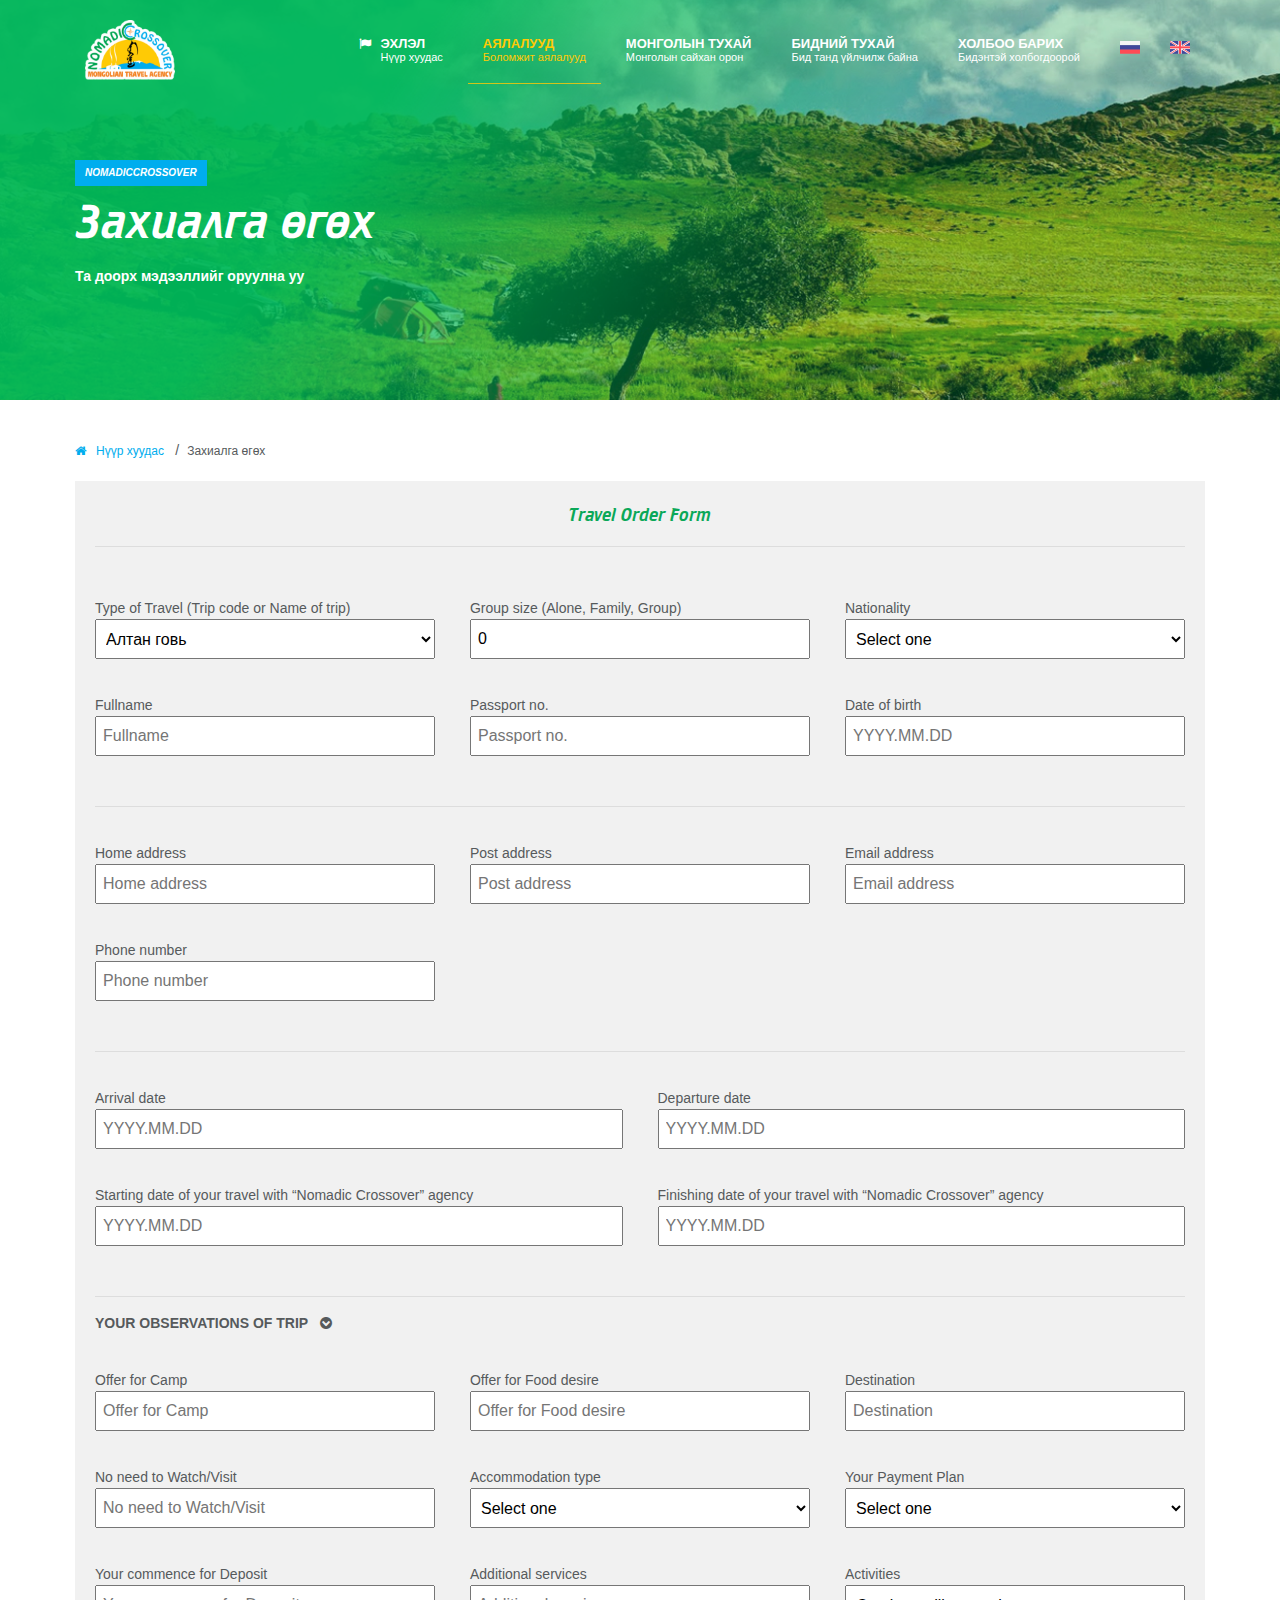
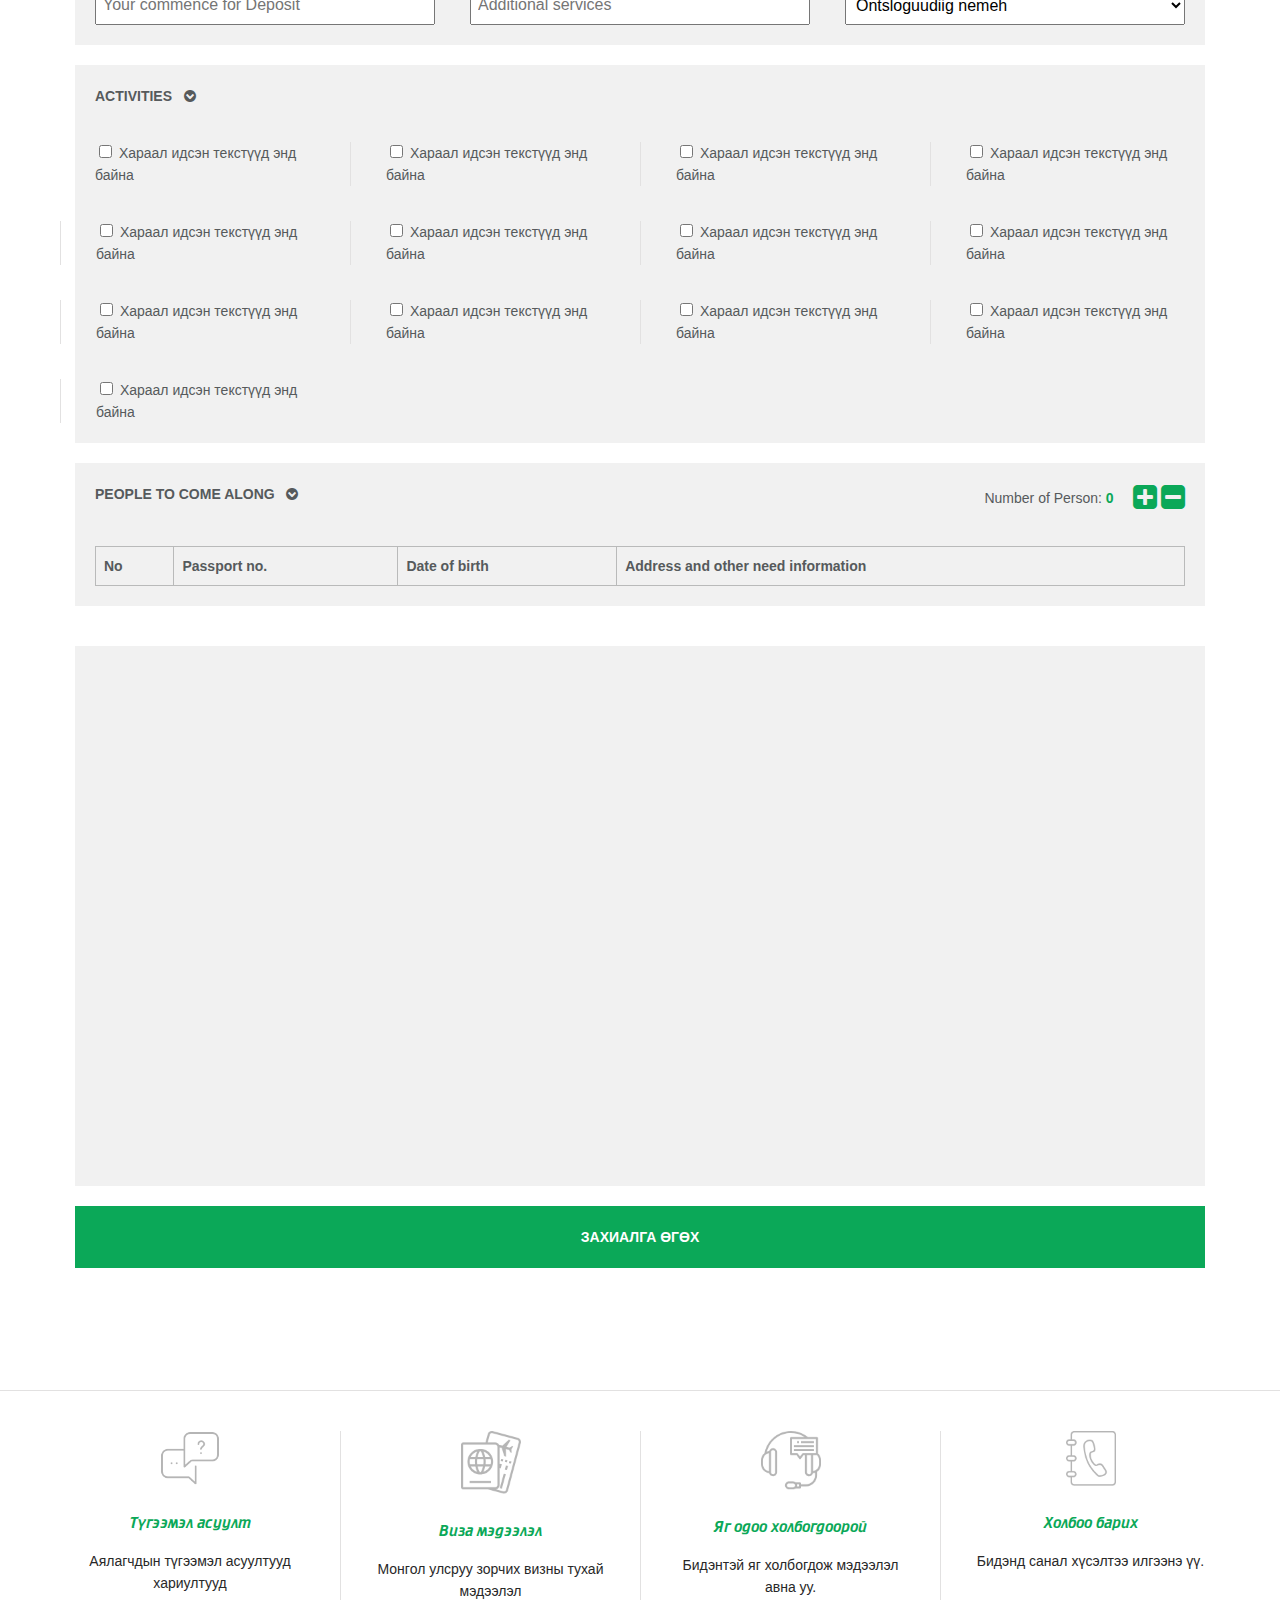
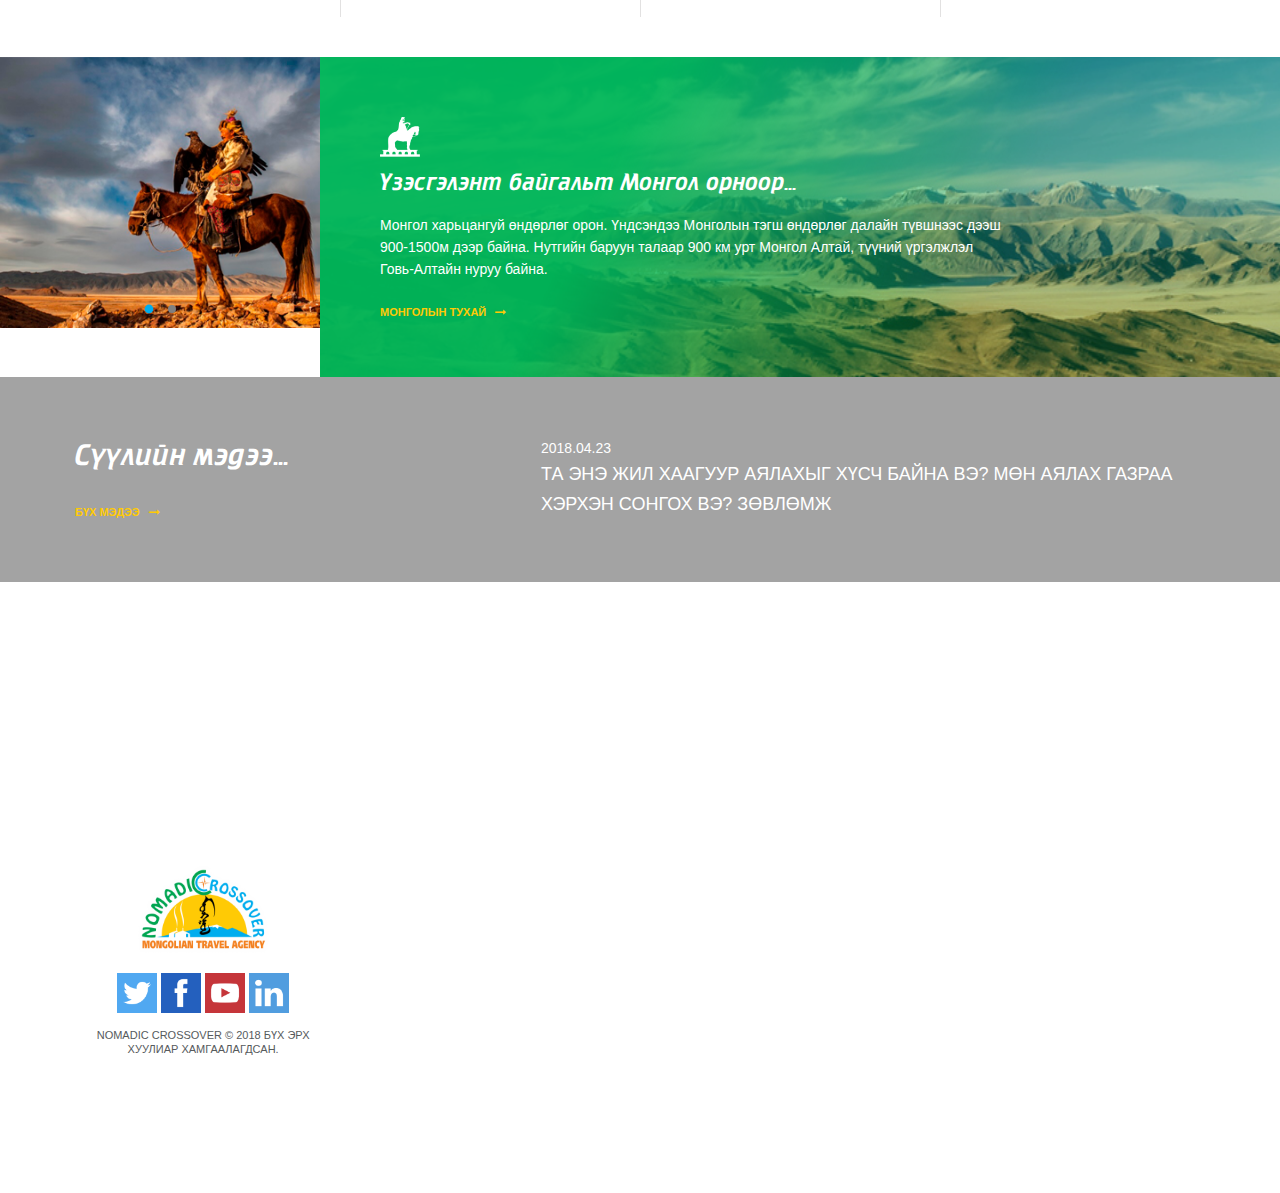
==== commit b133ef1f: "order checkbox" ====
--- a/order.html
+++ b/order.html
@@ -506,6 +506,69 @@
             <div class="back-gray padding-20 margin-top-20">
                 <div class="uk-grid" data-uk-grid-margin>
                     <div class="uk-width-large-1-1 uk-width-medium-1-1 uk-width-small-1-1">
+                        <div >
+                            
+                                <span class="text-uppercase uk-text-bold">
+                                    Activities &nbsp; <i class="uk-icon uk-icon-chevron-circle-down"></i>
+                                </span>
+                            
+                        </div>
+                        
+                    </div>
+
+                    <div class="uk-width-large-1-1 uk-width-medium-1-1 uk-width-small-1-1">
+                        <div class="uk-grid uk-grid-divider" data-uk-grid-margin>
+                            <div class="uk-width-large-1-4 uk-width-medium-1-4 uk-width-small-1-2">
+                                 <label><input type="checkbox"> Хараал идсэн текстүүд энд байна</label>
+                            </div>
+                            <div class="uk-width-large-1-4 uk-width-medium-1-4 uk-width-small-1-2">
+                                 <label><input type="checkbox"> Хараал идсэн текстүүд энд байна</label>
+                            </div>
+                            <div class="uk-width-large-1-4 uk-width-medium-1-4 uk-width-small-1-2">
+                                 <label><input type="checkbox"> Хараал идсэн текстүүд энд байна</label>
+                            </div>
+                            <div class="uk-width-large-1-4 uk-width-medium-1-4 uk-width-small-1-2">
+                                 <label><input type="checkbox"> Хараал идсэн текстүүд энд байна</label>
+                            </div>
+                            <div class="uk-width-large-1-4 uk-width-medium-1-4 uk-width-small-1-2">
+                                 <label><input type="checkbox"> Хараал идсэн текстүүд энд байна</label>
+                            </div>
+                            <div class="uk-width-large-1-4 uk-width-medium-1-4 uk-width-small-1-2">
+                                 <label><input type="checkbox"> Хараал идсэн текстүүд энд байна</label>
+                            </div>
+                            <div class="uk-width-large-1-4 uk-width-medium-1-4 uk-width-small-1-2">
+                                 <label><input type="checkbox"> Хараал идсэн текстүүд энд байна</label>
+                            </div>
+                            <div class="uk-width-large-1-4 uk-width-medium-1-4 uk-width-small-1-2">
+                                <label><input type="checkbox"> Хараал идсэн текстүүд энд байна</label>
+                            </div>
+                            <div class="uk-width-large-1-4 uk-width-medium-1-4 uk-width-small-1-2">
+                                 <label><input type="checkbox"> Хараал идсэн текстүүд энд байна</label>
+                            </div>
+                            <div class="uk-width-large-1-4 uk-width-medium-1-4 uk-width-small-1-2">
+                                 <label><input type="checkbox"> Хараал идсэн текстүүд энд байна</label>
+                            </div>
+                            <div class="uk-width-large-1-4 uk-width-medium-1-4 uk-width-small-1-2">
+                                 <label><input type="checkbox"> Хараал идсэн текстүүд энд байна</label>
+                            </div>
+                            <div class="uk-width-large-1-4 uk-width-medium-1-4 uk-width-small-1-2">
+                                 <label><input type="checkbox"> Хараал идсэн текстүүд энд байна</label>
+                            </div>
+                            <div class="uk-width-large-1-4 uk-width-medium-1-4 uk-width-small-1-2">
+                                 <label><input type="checkbox"> Хараал идсэн текстүүд энд байна</label>
+                            </div>
+
+                        </div>
+                    </div>
+
+
+                </div>
+                <div id="container"></div>
+            </div>
+
+            <div class="back-gray padding-20 margin-top-20">
+                <div class="uk-grid" data-uk-grid-margin>
+                    <div class="uk-width-large-1-1 uk-width-medium-1-1 uk-width-small-1-1">
                         <div class="uk-clearfix">
                             <div class="uk-float-left">
                                 <span class="text-uppercase uk-text-bold">
